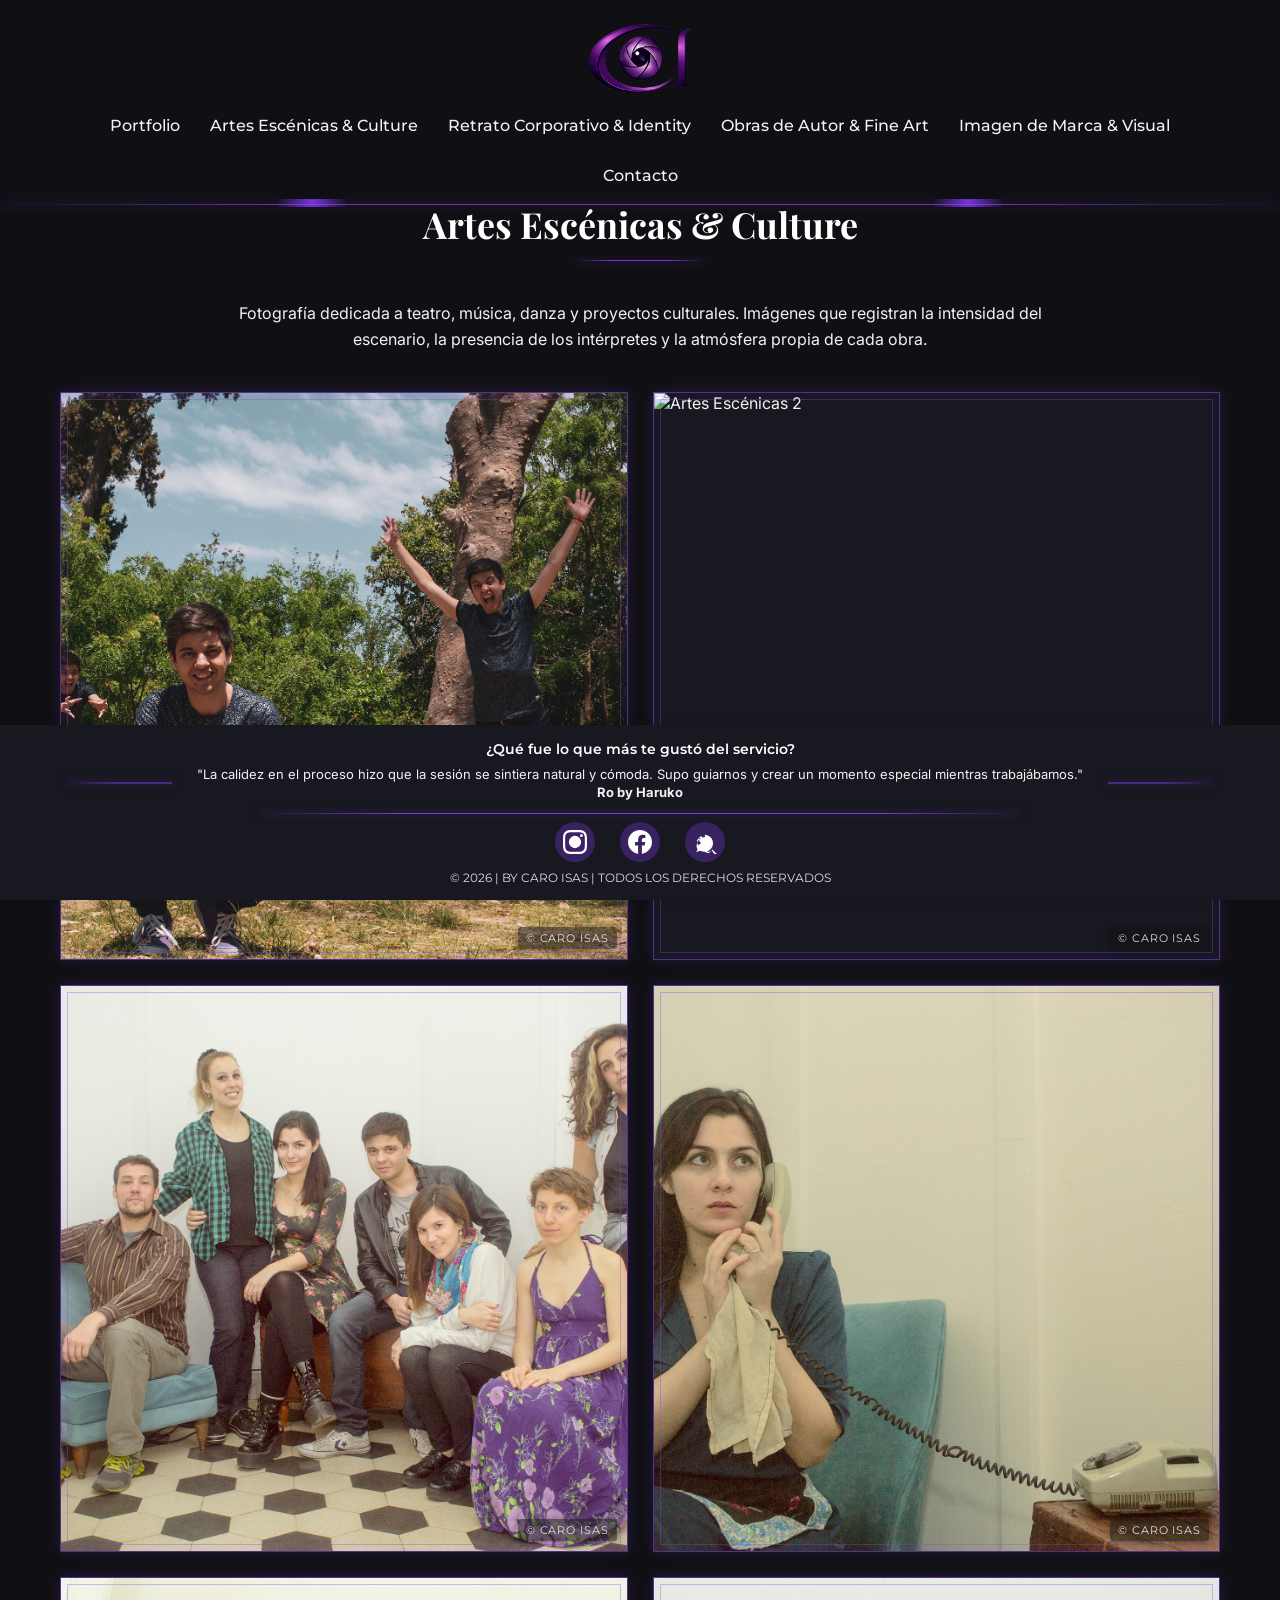
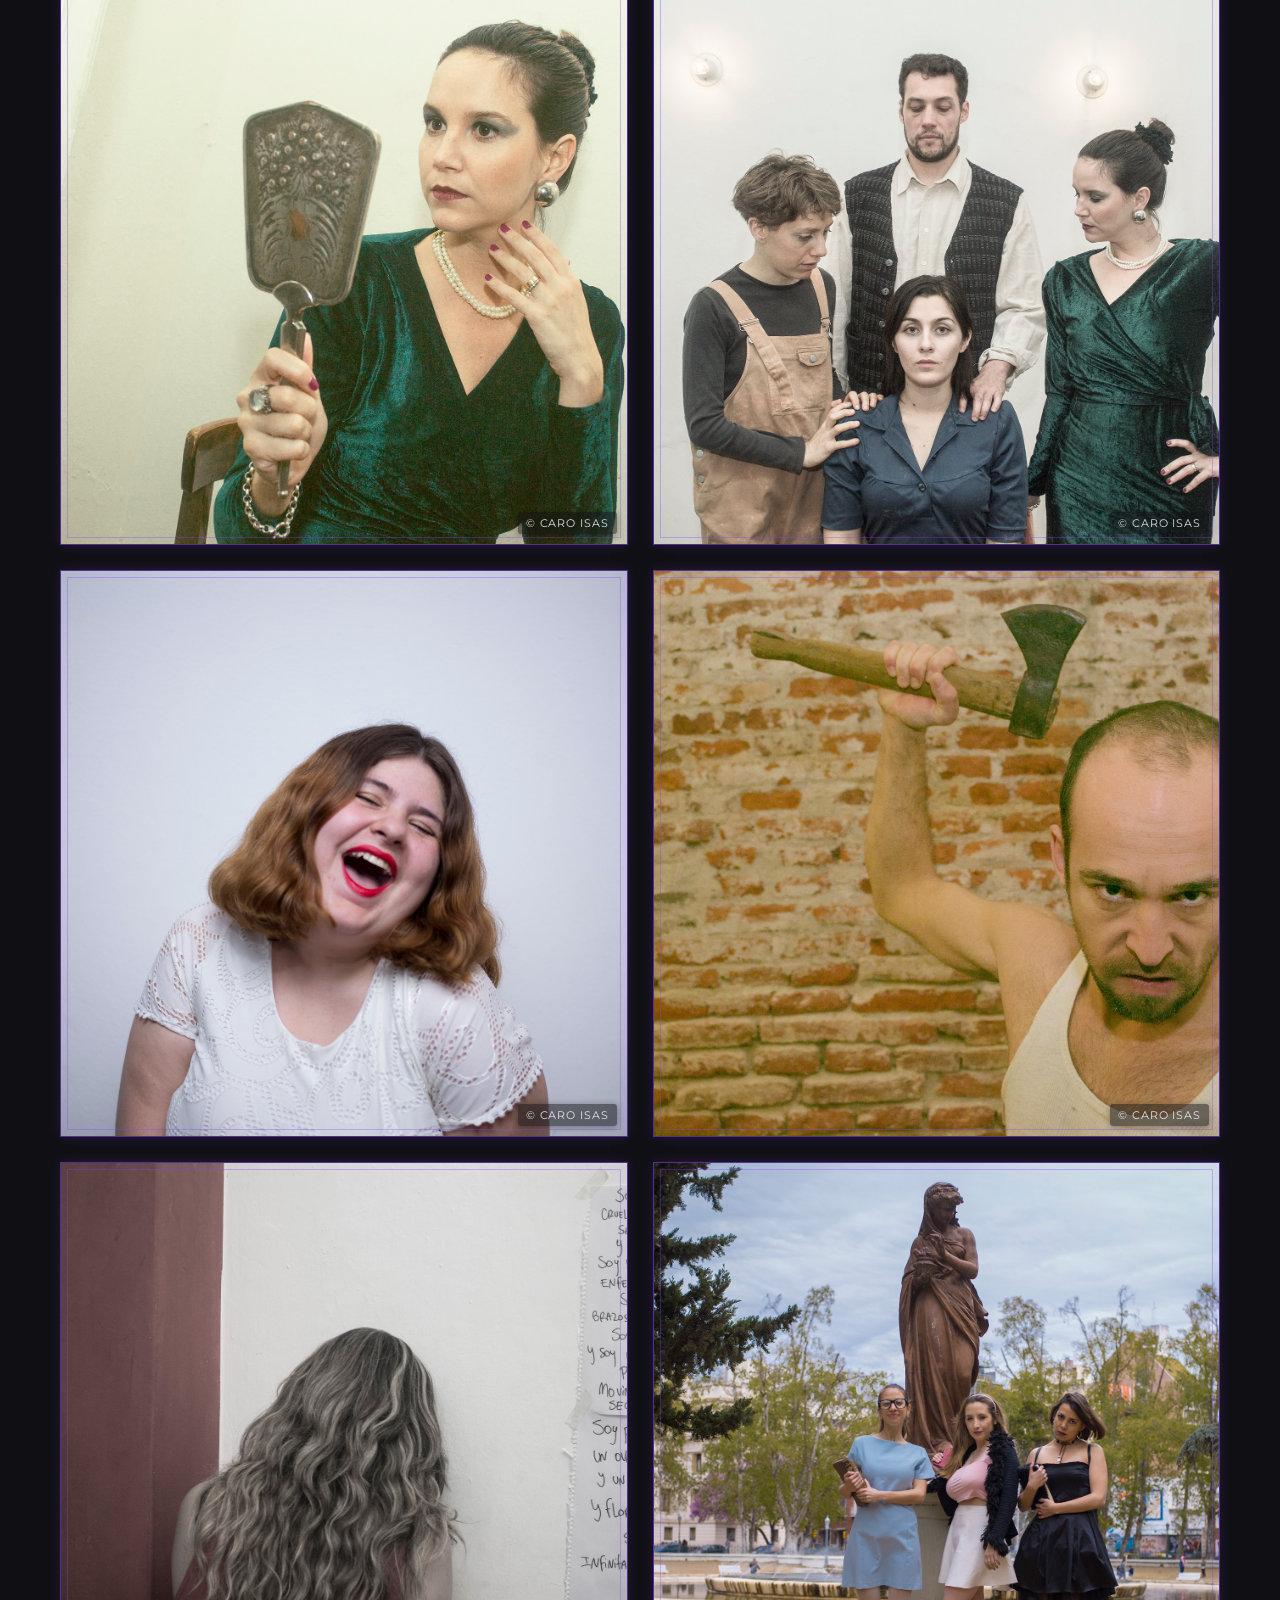
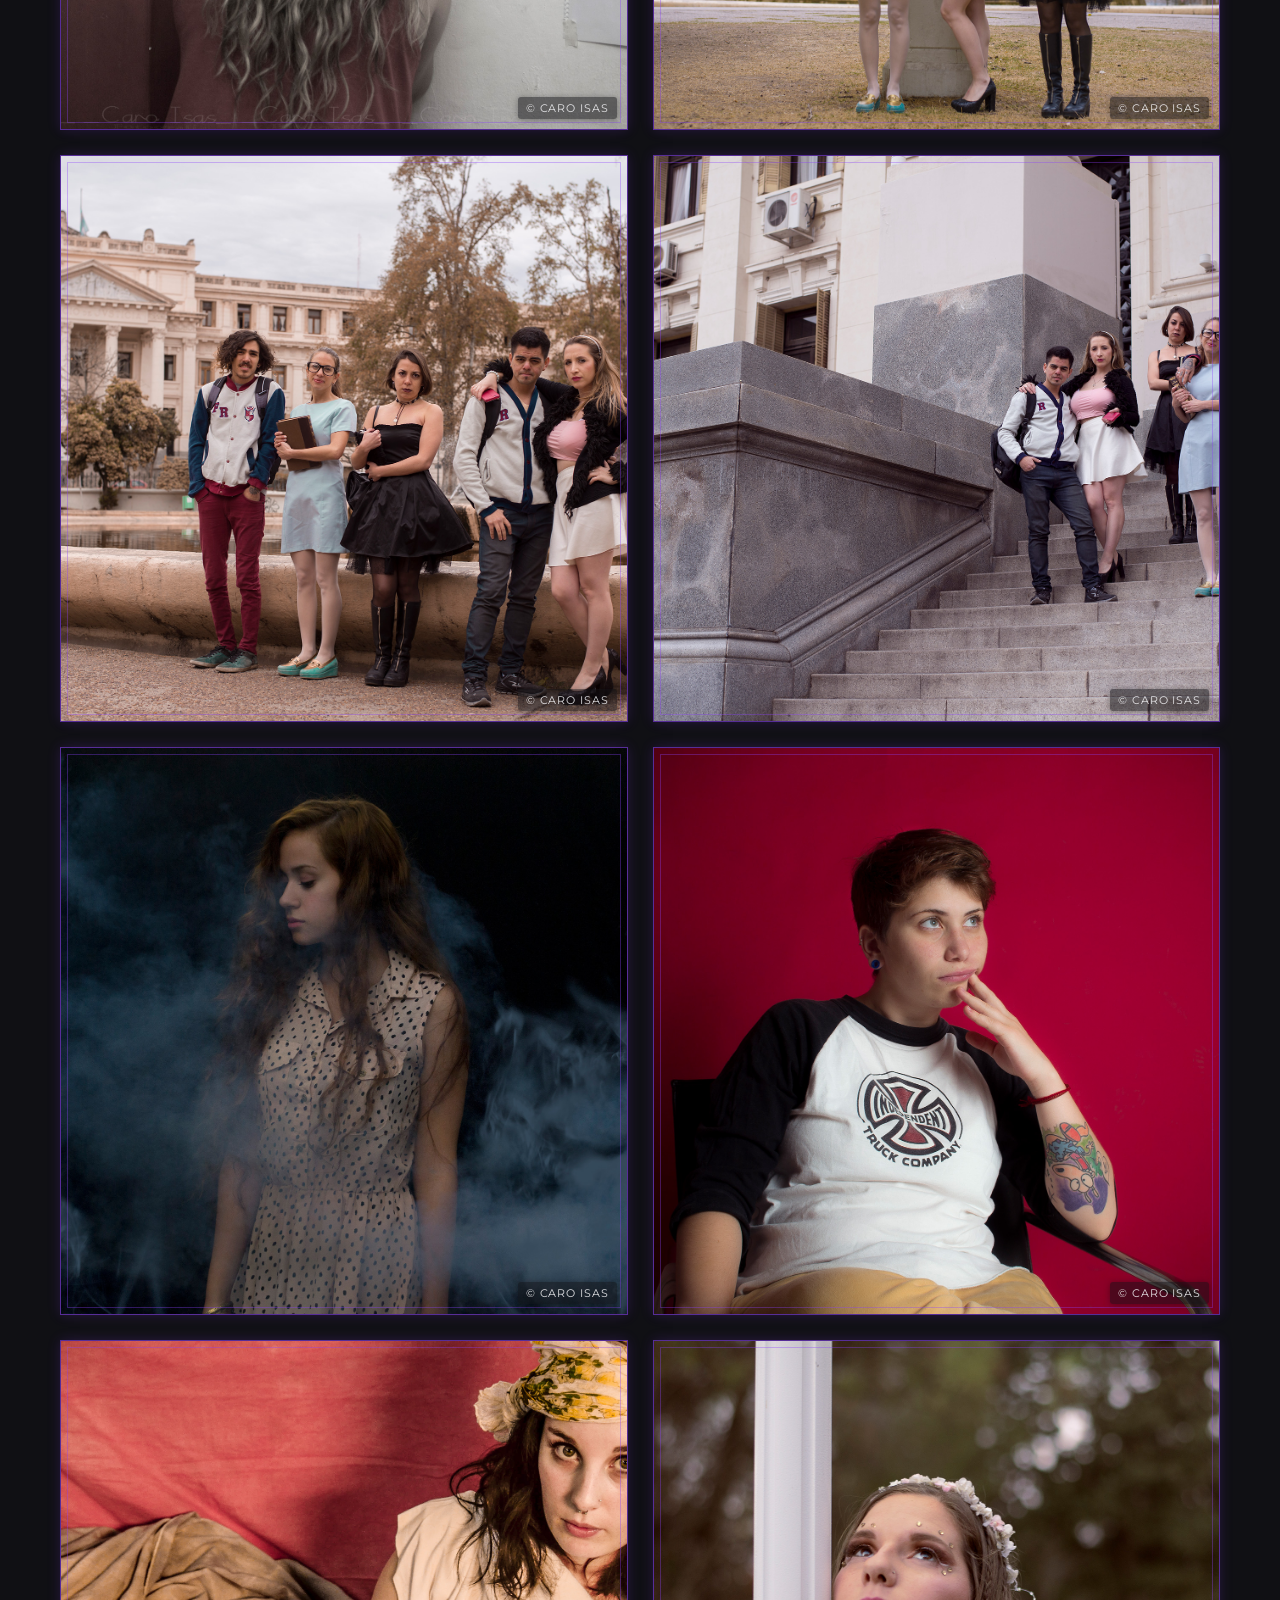
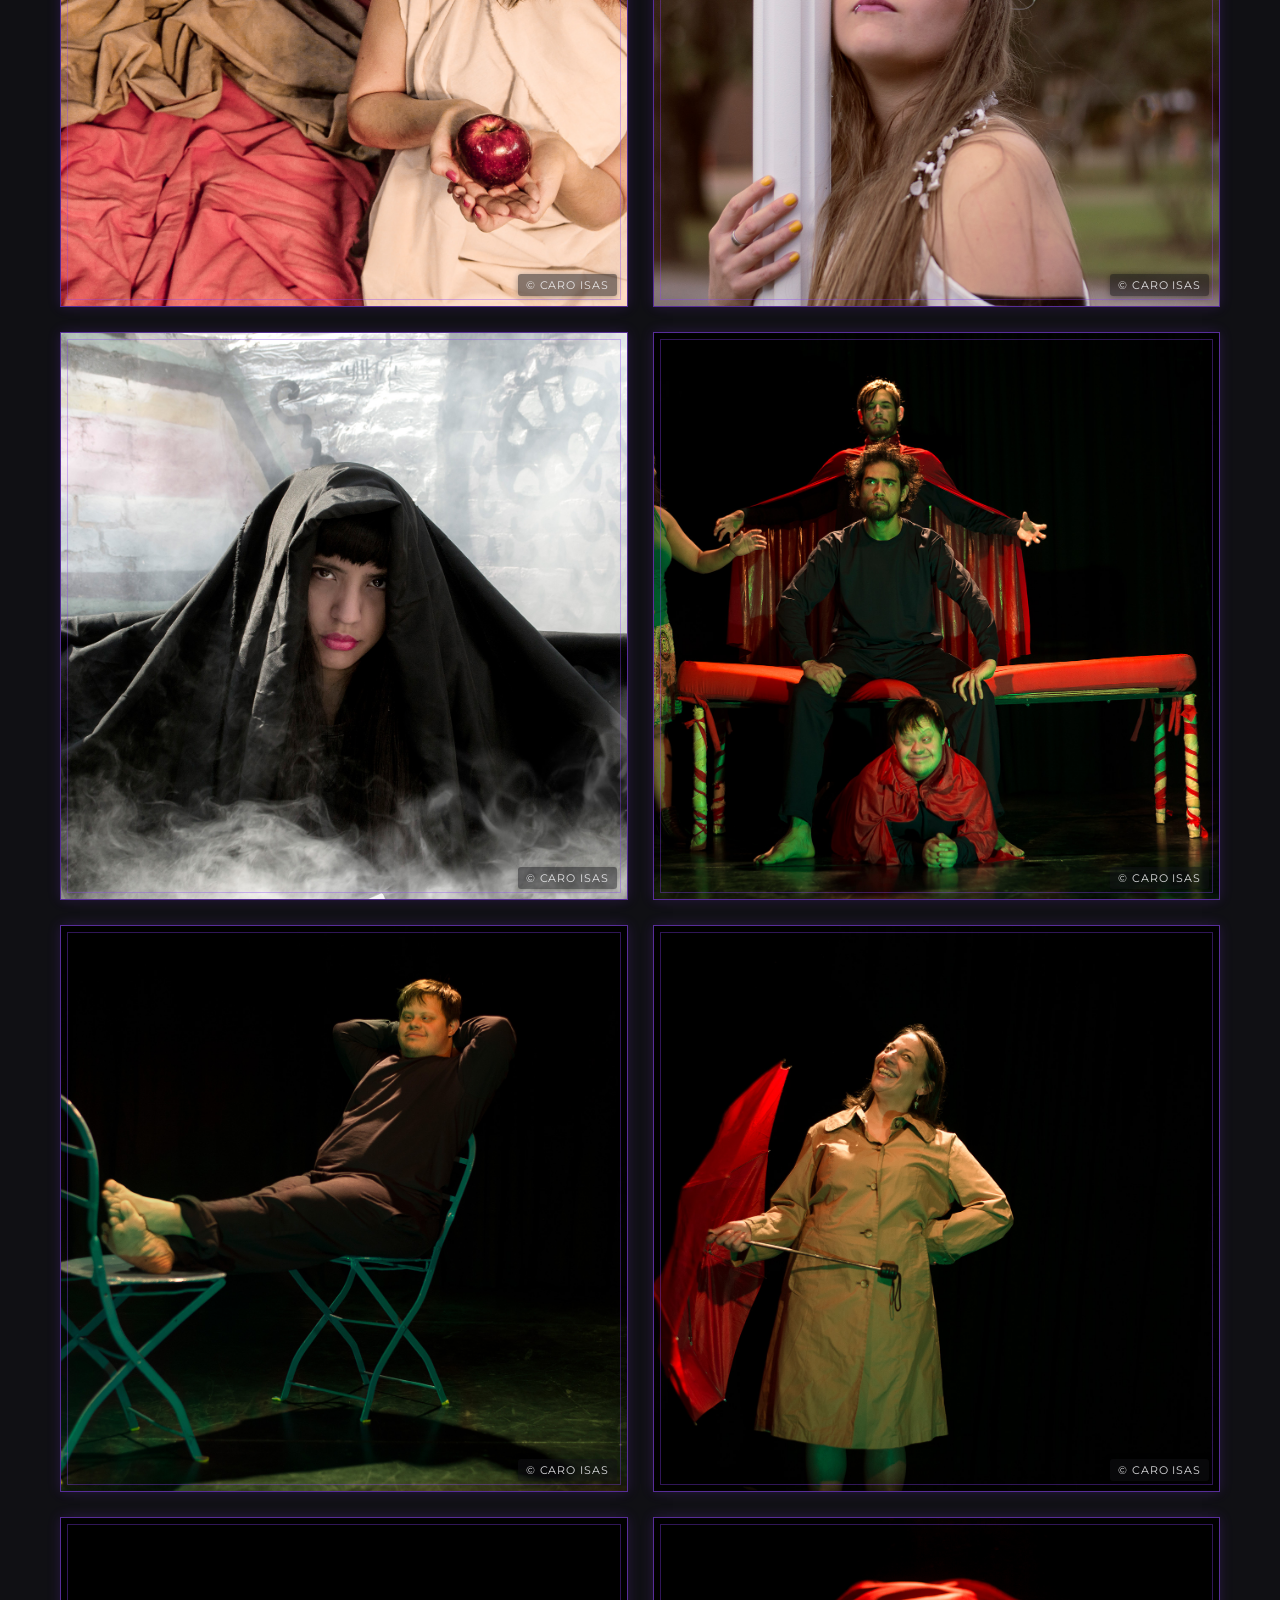
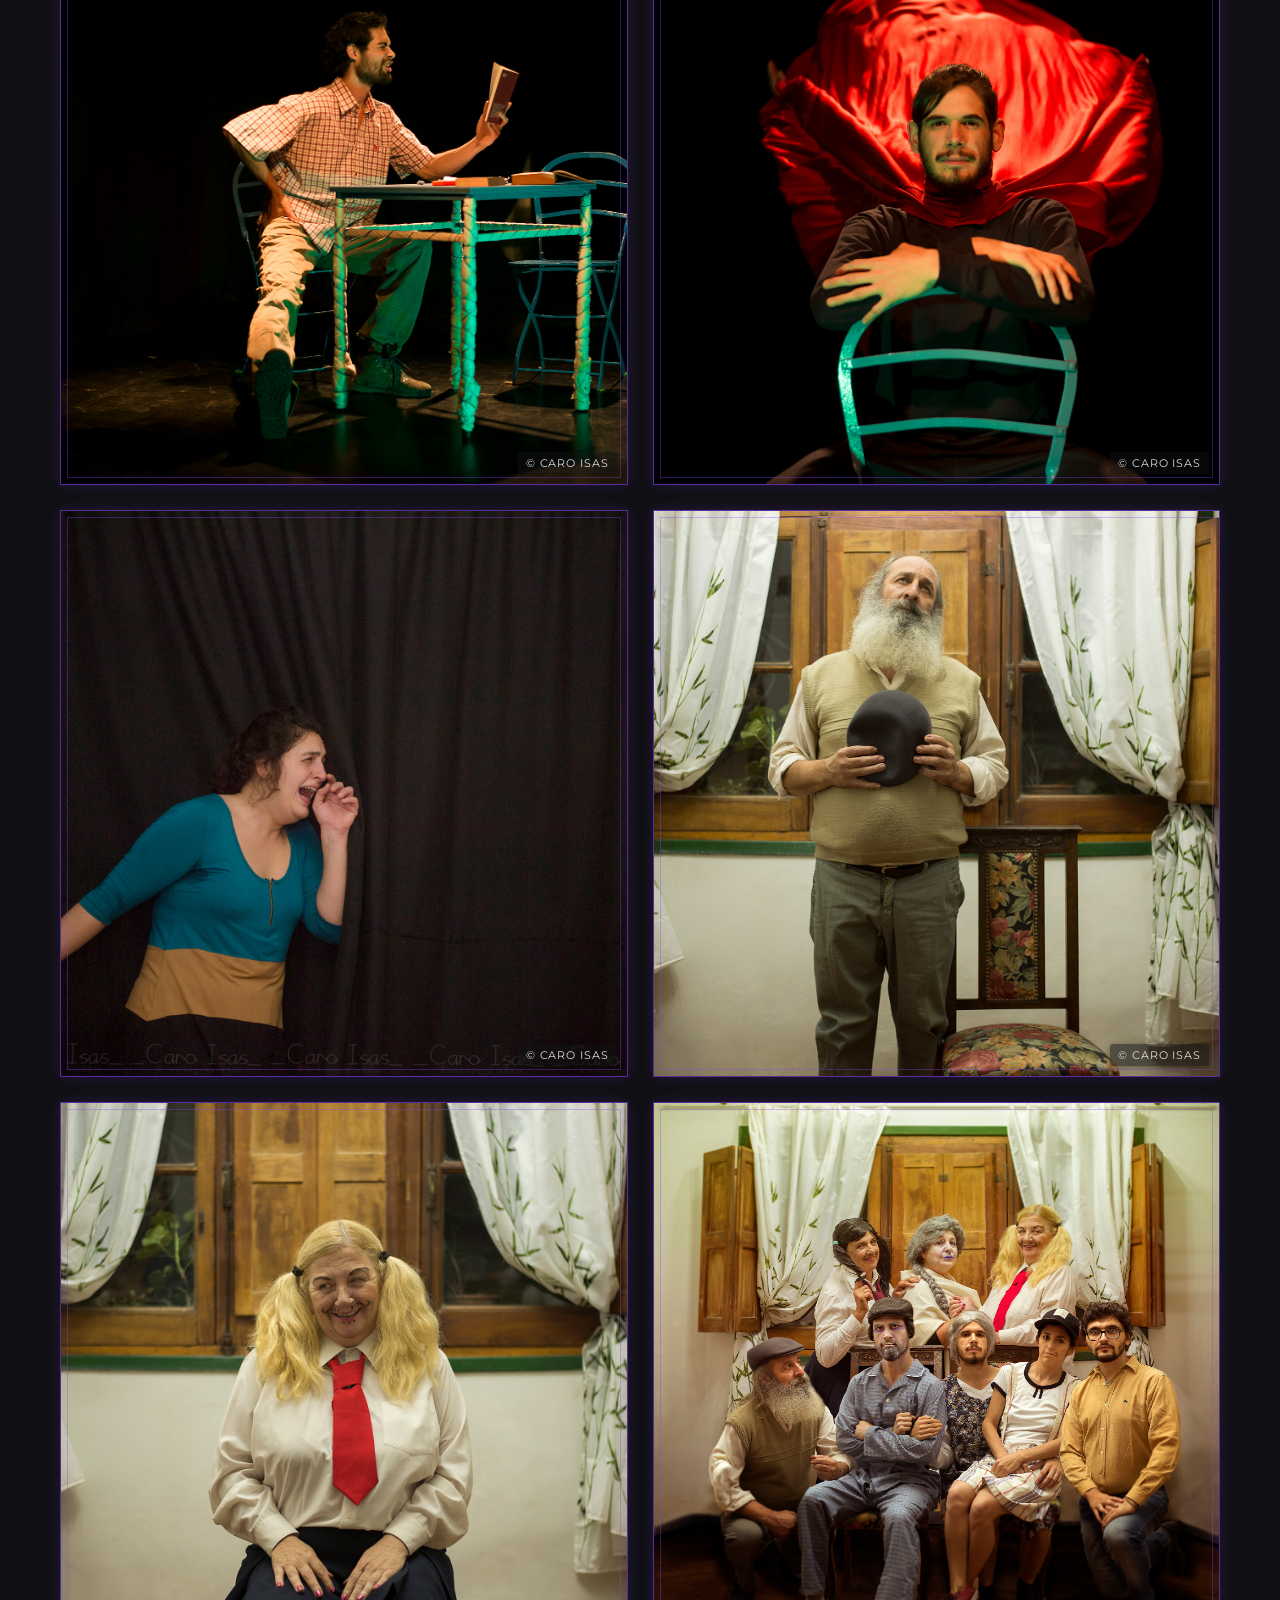
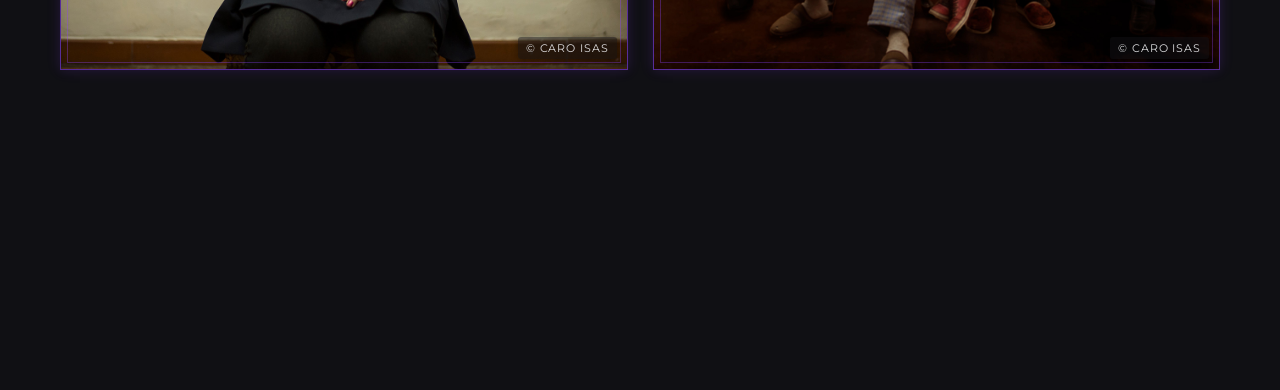
==== pages/artes-escenicas-culture.html @ d48921f5 "Actualiza diseño, navegación, footer y protección de imágenes" ====
<!DOCTYPE html>
<html lang="es">
<head>
    <meta charset="UTF-8">
    <meta name="viewport" content="width=device-width, initial-scale=1.0">
    <title>Artes Escénicas &amp; Culture - Caro Isas</title>
    <link rel="icon" type="image/png" href="../assets/logo/logoWEB.png">
    <link rel="stylesheet" href="../css/styles.css">
</head>
<body>
    <header class="header">
        <div class="header-content">
            <div class="logo">
                <img src="../assets/logo/logoWEB.png" alt="Logo Caro Isas">
            </div>
            <nav class="nav">
                <ul>
                    <li><a href="../index.html">Portfolio</a></li>
                    <li><a href="artes-escenicas-culture.html">Artes Escénicas &amp; Culture</a></li>
                    <li><a href="retrato-corporativo-identity.html">Retrato Corporativo &amp; Identity</a></li>
                    <li><a href="obras-de-autor-fine-art.html">Obras de Autor &amp; Fine Art</a></li>
                    <li><a href="imagen-de-marca-visual.html">Imagen de Marca &amp; Visual</a></li>
                    <li><a href="contacto.html">Contacto</a></li>
                </ul>
            </nav>
        </div>
    </header>

    <main class="main-content">
        <h1>Artes Escénicas &amp; Culture</h1>
        <p class="section-description">Fotografía dedicada a teatro, música, danza y proyectos culturales. Imágenes que registran la intensidad del escenario, la presencia de los intérpretes y la atmósfera propia de cada obra.</p>
        <section class="gallery">
            <div class="gallery-item"><img src="../assets/artes escenicas/1.jpg" alt="Artes Escénicas 1"></div>
            <div class="gallery-item"><img src="../assets/artes escenicas/2.jpg" alt="Artes Escénicas 2"></div>
            <div class="gallery-item"><img src="../assets/artes escenicas/4.jpg" alt="Artes Escénicas 3"></div>
            <div class="gallery-item"><img src="../assets/artes escenicas/5.jpg" alt="Artes Escénicas 4"></div>
            <div class="gallery-item"><img src="../assets/artes escenicas/6.jpg" alt="Artes Escénicas 5"></div>
            <div class="gallery-item"><img src="../assets/artes escenicas/7.jpg" alt="Artes Escénicas 6"></div>
            <div class="gallery-item"><img src="../assets/artes escenicas/8.jpg" alt="Artes Escénicas 7"></div>
            <div class="gallery-item"><img src="../assets/artes escenicas/9.jpg" alt="Artes Escénicas 8"></div>
            <div class="gallery-item"><img src="../assets/artes escenicas/10.jpg" alt="Artes Escénicas 9"></div>
            <div class="gallery-item"><img src="../assets/artes escenicas/11.jpg" alt="Artes Escénicas 10"></div>
            <div class="gallery-item"><img src="../assets/artes escenicas/12.jpg" alt="Artes Escénicas 11"></div>
            <div class="gallery-item"><img src="../assets/artes escenicas/13.jpg" alt="Artes Escénicas 12"></div>
            <div class="gallery-item"><img src="../assets/artes escenicas/14.jpg" alt="Artes Escénicas 13"></div>
            <div class="gallery-item"><img src="../assets/artes escenicas/15.jpg" alt="Artes Escénicas 14"></div>
            <div class="gallery-item"><img src="../assets/artes escenicas/16.jpg" alt="Artes Escénicas 15"></div>
            <div class="gallery-item"><img src="../assets/artes escenicas/17.jpg" alt="Artes Escénicas 16"></div>
            <div class="gallery-item"><img src="../assets/artes escenicas/18.jpg" alt="Artes Escénicas 17"></div>
            <div class="gallery-item"><img src="../assets/artes escenicas/19.jpg" alt="Artes Escénicas 18"></div>
            <div class="gallery-item"><img src="../assets/artes escenicas/20.jpg" alt="Artes Escénicas 19"></div>
            <div class="gallery-item"><img src="../assets/artes escenicas/21.jpg" alt="Artes Escénicas 20"></div>
            <div class="gallery-item"><img src="../assets/artes escenicas/22.jpg" alt="Artes Escénicas 21"></div>
            <div class="gallery-item"><img src="../assets/artes escenicas/23.jpg" alt="Artes Escénicas 22"></div>
            <div class="gallery-item"><img src="../assets/artes escenicas/24.jpg" alt="Artes Escénicas 23"></div>
            <div class="gallery-item"><img src="../assets/artes escenicas/25.jpg" alt="Artes Escénicas 24"></div>
            <div class="gallery-item"><img src="../assets/artes escenicas/26.jpg" alt="Artes Escénicas 25"></div>
            <div class="gallery-item"><img src="../assets/artes escenicas/27.jpg" alt="Artes Escénicas 26"></div>
        </section>
    </main>

    <footer class="footer">
        <div class="footer-content">
            <div class="social-links">
                <a href="https://www.instagram.com/caro.isas.foto/?hl=es" target="_blank" title="Instagram">
                    <svg class="icon" viewBox="0 0 24 24" xmlns="http://www.w3.org/2000/svg">
                        <path d="M12 2.163c3.204 0 3.584.012 4.85.07 3.252.148 4.771 1.691 4.919 4.919.058 1.265.069 1.645.069 4.849 0 3.205-.012 3.584-.069 4.849-.149 3.225-1.664 4.771-4.919 4.919-1.266.058-1.644.07-4.85.07-3.204 0-3.584-.012-4.849-.07-3.26-.149-4.771-1.699-4.919-4.92-.058-1.265-.07-1.644-.07-4.849 0-3.204.013-3.583.07-4.849.149-3.227 1.664-4.771 4.919-4.919 1.266-.057 1.645-.069 4.849-.069zm0-2.163c-3.259 0-3.667.014-4.947.072-4.358.2-6.78 2.618-6.98 6.98-.059 1.281-.073 1.689-.073 4.948 0 3.259.014 3.668.072 4.948.2 4.358 2.618 6.78 6.98 6.98 1.281.058 1.689.072 4.948.072 3.259 0 3.668-.014 4.948-.072 4.354-.2 6.782-2.618 6.979-6.98.059-1.28.073-1.689.073-4.948 0-3.259-.014-3.667-.072-4.947-.196-4.354-2.617-6.78-6.979-6.98-1.281-.059-1.69-.073-4.949-.073zM5.838 12a6.162 6.162 0 1 1 12.324 0 6.162 6.162 0 0 1-12.324 0zM12 16a4 4 0 1 1 0-8 4 4 0 0 1 0 8zm4.965-10.322a1.44 1.44 0 1 1 2.881.001 1.44 1.44 0 0 1-2.881-.001z"/>
                    </svg>
                </a>
                <a href="https://www.facebook.com/foto.caro.isas/" target="_blank" title="Facebook">
                    <svg class="icon" viewBox="0 0 24 24" xmlns="http://www.w3.org/2000/svg">
                        <path d="M24 12.073c0-6.627-5.373-12-12-12s-12 5.373-12 12c0 5.99 4.388 10.954 10.125 11.854v-8.385H7.078v-3.47h3.047V9.43c0-3.007 1.792-4.669 4.533-4.669 1.312 0 2.686.235 2.686.235v2.953H15.83c-1.491 0-1.956.925-1.956 1.874v2.25h3.328l-.532 3.47h-2.796v8.385C19.612 23.027 24 18.062 24 12.073z"/>
                    </svg>
                </a>
                <a href="https://wa.me/543517887375" target="_blank" title="WhatsApp">
                    <svg class="icon" viewBox="0 0 24 24" xmlns="http://www.w3.org/2000/svg">
                        <path d="M17.472 14.382c-.297-.149-1.758-.867-2.03-.967-.273-.099-.471-.148-.67.15-.197.297-.767.966-.94 1.164-.173.199-.347.223-.644.075-.297-.15-1.255-.463-2.39-1.475-.883-.788-1.48-1.761-1.653-2.059-.173-.297-.018-.458.13-.606.134-.133.298-.347.446-.52.149-.174.198-.298.298-.497.099-.198.05-.371-.025-.52-.075-.149-.669-1.612-.916-2.207-.242-.579-.487-.5-.67-.51-.173-.008-.371-.01-.57-.01-.198 0-.52.074-.792.372-.272.297-1.04 1.016-1.04 2.479 0 1.462 1.065 2.875 1.213 3.074.149.198 2.096 3.2 5.076 4.487.709.306 1.262.489 1.694.625.712.227 1.36.195 1.871.118.571-.085 1.758-.719 2.006-1.413.248-.694.248-1.289.173-1.413-.074-.124-.272-.198-.57-.347m-5.421-7.403h-.004a8.5 8.5 0 00-8.487 8.506c0 1.487.362 2.926 1.056 4.227L2.792 22l4.591-1.204a8.508 8.508 0 004.084.998h.004c4.697 0 8.518-3.82 8.523-8.515.005-2.275-.869-4.413-2.458-6.02-1.589-1.604-3.73-2.487-5.744-2.487zm6.615 13.393c-.339.662-1.955 1.227-2.743 1.307-.779.081-1.404.062-4.056-.873-3.798-1.437-6.229-5.205-6.409-5.443-.178-.239-1.452-1.95-1.452-3.72s.926-2.631 1.25-2.992c.325-.361.721-.451 1.082-.451.281 0 .561 0 .808.013.26.012.683.095.981.594.305.516 1.04 2.605 1.13 2.794.089.188.148.408.03.647-.118.238-.396.309-.657.465-.259.155-1.644 1.222-2.127 1.486-.483.265-.915.446-.977.689-.061.243.061.627.423 1.135.362.507 1.922 3.159 4.138 4.694 2.846 1.986 4.271 2.15 4.821 2.248.55.098 1.404.065 1.702-.398.298-.463.955-1.224 1.294-1.886.338-.663.677-.736.973-.806.295-.07.754-.035 1.158.343.404.378 2.657 2.591 3.114 3.057.457.466.686 1.024.686 1.58 0 .552-.264 1.079-.603 1.743z"/>
                    </svg>
                </a>
            </div>
            <div class="footer-copy">&copy; 2026 | BY CARO ISAS | TODOS LOS DERECHOS RESERVADOS</div>
            <div class="testimonials-footer">
                <h3>¿Qué fue lo que más te gustó del servicio?</h3>
                <div class="testimonial-container">
                    <div class="testimonial active">
                        <p>"La calidez en el proceso hizo que la sesión se sintiera natural y cómoda. Supo guiarnos y crear un momento especial mientras trabajábamos."<br><strong>Ro by Haruko</strong></p>
                    </div>
                    <div class="testimonial">
                        <p>"Destaco su creatividad y la dedicación que pone en cada etapa del trabajo."<br><strong>Matìas by TataInti</strong></p>
                    </div>
                    <div class="testimonial">
                        <p>"El acompañamiento durante la sesión fue clave. Entiende exactamente lo que uno necesita frente a la cámara."<br><strong>Gonzo by El Domo Teatro</strong></p>
                    </div>
                    <div class="testimonial">
                        <p>"Trabajar con Caro es confiar en alguien que comprende la idea inicial y la potencia con su mirada artística."<br><strong>Rocio by Petricor</strong></p>
                    </div>
                    <div class="testimonial">
                        <p>"Su dedicación y el cuidado que pone en cada fotografía se notan en el resultado final."<br><strong>Marcela by Rondas de Vida</strong></p>
                    </div>
                    <div class="testimonial">
                        <p>"Las fotos aportaron a mi perfil una estética profesional y sólida. Tiene seguridad en lo que hace y un gran criterio visual."<br><strong>Andrea by Innover</strong></p>
                    </div>
                    <div class="testimonial">
                        <p>"Creativa, atenta a los detalles y muy agradable para trabajar. El resultado superó mis expectativas."<br><strong>Gabriela by Rouse Arey</strong></p>
                    </div>
                </div>
            </div>
            <div class="footer-spacer">
                <div class="social-links" style="visibility: hidden;">
                    <a></a>
                    <a></a>
                    <a></a>
                </div>
            </div>
        </div>
    </footer>
    <script src="../assets/protection.js"></script>
    <script>
        let currentTestimonial = 0;
        const testimonials = document.querySelectorAll('.testimonial');
        const totalTestimonials = testimonials.length;
        const footer = document.querySelector('.footer');

        function updateFooterSpace() {
            if (!footer) return;
            const footerHeight = Math.ceil(footer.getBoundingClientRect().height);
            document.documentElement.style.setProperty('--footer-space', `${footerHeight}px`);
        }

        function showTestimonial(index) {
            testimonials.forEach(t => t.classList.remove('active'));
            testimonials[index].classList.add('active');
            requestAnimationFrame(updateFooterSpace);
        }

        function autoRotateTestimonials() {
            currentTestimonial = (currentTestimonial + 1) % totalTestimonials;
            showTestimonial(currentTestimonial);
        }

        // Inicializar
        showTestimonial(0);
        updateFooterSpace();
        window.addEventListener('resize', updateFooterSpace);
        setInterval(autoRotateTestimonials, 5000);
    </script>
</body>
</html>
---- css/styles.css ----
@import url('https://fonts.googleapis.com/css2?family=Inter:wght@400;500;600&family=Montserrat:wght@500;600;700&family=Playfair+Display:wght@600;700&display=swap');

:root {
    --bg-main: #101014;
    --bg-highlight: #181820;
    --text-main: #F2F2F4;
    --title: #FFFFFF;
    --accent: #5A2CA0;
    --accent-hover: #8A3FFC;
    --footer-space: 260px;
}

* {
    margin: 0;
    padding: 0;
    box-sizing: border-box;
}

html, body {
    min-height: 100%;
    font-family: 'Inter', sans-serif;
    color: var(--text-main);
    background-color: var(--bg-main);
}

body {
    min-height: 100vh;
    display: flex;
    flex-direction: column;
    padding-bottom: max(calc(var(--footer-space) + 24px), 320px);
}

/* HEADER */
.header {
    position: fixed;
    top: 0;
    left: 0;
    right: 0;
    background-color: var(--bg-main);
    box-shadow: 0 2px 10px rgba(0, 0, 0, 0.1);
    z-index: 1000;
    padding: 20px 0;
}

.header::after {
    content: '';
    position: absolute;
    left: 0;
    bottom: 0;
    width: 100%;
    height: 1px;
    background: linear-gradient(90deg, transparent 0%, rgba(138, 63, 252, 0.72) 22%, rgba(138, 63, 252, 0.72) 78%, transparent 100%);
    box-shadow: 0 0 8px rgba(138, 63, 252, 0.55);
}

.header::before {
    content: '';
    position: absolute;
    left: 0;
    right: 0;
    bottom: -2px;
    height: 8px;
    background:
        radial-gradient(circle, rgba(138, 63, 252, 0.85) 0, rgba(138, 63, 252, 0) 65%) 22% 50% / 110px 100% no-repeat,
        radial-gradient(circle, rgba(138, 63, 252, 0.85) 0, rgba(138, 63, 252, 0) 65%) 78% 50% / 110px 100% no-repeat;
    pointer-events: none;
}

.header-content {
    max-width: 1200px;
    margin: 0 auto;
    padding: 0 20px;
    display: flex;
    flex-direction: column;
    align-items: center;
    gap: 15px;
}

.logo {
    display: flex;
    justify-content: center;
}

.logo img {
    height: 80px;
    width: auto;
    object-fit: contain;
}

.nav ul {
    list-style: none;
    display: flex;
    gap: 30px;
    justify-content: center;
    flex-wrap: wrap;
}

.nav a {
    text-decoration: none;
    color: var(--text-main);
    font-family: 'Montserrat', sans-serif;
    font-size: 16px;
    font-weight: 500;
    transition: color 0.3s ease;
    border-bottom: 2px solid transparent;
    padding-bottom: 5px;
}

.nav a:hover {
    color: var(--accent-hover);
    border-bottom-color: var(--accent-hover);
}

/* MAIN CONTENT */
main {
    flex: 0 0 auto;
    margin-top: 200px;
    margin-bottom: 0;
    max-width: 1200px;
    width: 100%;
    margin-left: auto;
    margin-right: auto;
    padding: 0 20px;
}

h1 {
    position: relative;
    font-family: 'Playfair Display', serif;
    text-align: center;
    margin-bottom: 40px;
    font-size: 36px;
    color: var(--title);
}

h1::after {
    content: '';
    display: block;
    width: 132px;
    height: 1px;
    margin: 12px auto 0;
    background: linear-gradient(90deg, transparent 0%, rgba(138, 63, 252, 0.82) 28%, rgba(138, 63, 252, 0.82) 72%, transparent 100%);
    box-shadow: 0 0 8px rgba(138, 63, 252, 0.5);
}

/* INTRO SECTION */
.intro {
    text-align: center;
    margin-bottom: 50px;
    font-size: 18px;
    line-height: 1.6;
    color: var(--text-main);
}

.section-description {
    text-align: center;
    margin-bottom: 40px;
    font-size: 16px;
    line-height: 1.6;
    color: var(--text-main);
    padding: 0 20px;
    max-width: 900px;
    margin-left: auto;
    margin-right: auto;
}

/* GALLERIES */
.gallery-two-col {
    display: grid;
    grid-template-columns: repeat(2, 1fr);
    gap: 30px;
    margin-bottom: 50px;
}

.gallery {
    display: grid;
    grid-template-columns: repeat(2, 1fr);
    gap: 25px;
}

.gallery-item {
    position: relative;
    overflow: hidden;
    background-color: var(--bg-highlight);
    border: 1px solid rgba(138, 63, 252, 0.55);
    box-shadow: 0 0 12px rgba(138, 63, 252, 0.2), 0 2px 8px rgba(0, 0, 0, 0.1);
    transition: transform 0.3s ease, box-shadow 0.3s ease;
    aspect-ratio: 1 / 1;
}

.gallery-item::after {
    content: '';
    position: absolute;
    inset: 6px;
    border: 1px solid rgba(138, 63, 252, 0.35);
    z-index: 1;
    pointer-events: none;
}

.gallery-item:hover {
    transform: translateY(-5px);
    box-shadow: 0 8px 16px rgba(0, 0, 0, 0.2);
}

.gallery-item img {
    position: relative;
    z-index: 0;
    width: 100%;
    height: 100%;
    object-fit: cover;
    display: block;
    transition: transform 0.3s ease;
}

.gallery-item:hover img {
    transform: scale(1.05);
}

/* CONTACT FORM */
.contact-form-section {
    max-width: 600px;
    margin: 0 auto 50px;
}

.contact-form {
    background-color: var(--bg-highlight);
    padding: 40px;
    border-radius: 8px;
    box-shadow: 0 2px 10px rgba(0, 0, 0, 0.1);
}

.form-group {
    margin-bottom: 25px;
    display: flex;
    flex-direction: column;
}

.form-group label {
    margin-bottom: 8px;
    font-weight: 600;
    color: var(--text-main);
    font-size: 14px;
    font-family: 'Montserrat', sans-serif;
}

.form-group input,
.form-group textarea {
    padding: 12px 15px;
    border: 1px solid rgba(138, 63, 252, 0.35);
    background-color: var(--bg-main);
    color: var(--text-main);
    border-radius: 4px;
    font-family: 'Inter', sans-serif;
    font-size: 14px;
    transition: border-color 0.3s ease;
}

.form-group input:focus,
.form-group textarea:focus {
    outline: none;
    border-color: var(--accent-hover);
    box-shadow: 0 0 0 3px rgba(138, 63, 252, 0.2);
}

.form-group textarea {
    resize: vertical;
    min-height: 150px;
    font-family: 'Inter', sans-serif;
}

.submit-btn {
    width: 100%;
    padding: 12px;
    background-color: var(--accent);
    color: var(--text-main);
    font-family: 'Montserrat', sans-serif;
    border: none;
    border-radius: 4px;
    font-size: 16px;
    font-weight: 600;
    cursor: pointer;
    transition: background-color 0.3s ease;
}

.submit-btn:hover {
    background-color: var(--accent-hover);
}

/* FOOTER */
.footer {
    position: fixed;
    bottom: 0;
    left: 0;
    right: 0;
    z-index: 3000;
    background-color: var(--bg-highlight);
    color: var(--text-main);
    padding: 15px 0;
    box-shadow: 0 -2px 10px rgba(0, 0, 0, 0.1);
}

.footer-content {
    max-width: 1200px;
    margin: 0 auto;
    padding: 0 20px;
    display: grid;
    grid-template-columns: 1fr;
    grid-template-areas:
        'testimonials'
        'social'
        'copy';
    justify-items: center;
    align-items: center;
    row-gap: 8px;
}

.social-links {
    display: flex;
    gap: 25px;
    align-items: center;
    flex-shrink: 0;
    width: auto;
}

.footer-content > .social-links {
    grid-area: social;
}

.footer-copy {
    grid-area: copy;
    font-family: 'Montserrat', sans-serif;
    font-size: 12px;
    color: var(--text-main);
    opacity: 0.9;
    text-align: center;
}

.social-links a {
    display: inline-flex;
    align-items: center;
    justify-content: center;
    width: 40px;
    height: 40px;
    background-color: rgba(90, 44, 160, 0.5);
    border-radius: 50%;
    transition: background-color 0.3s ease, transform 0.3s ease;
    text-decoration: none;
}

.social-links a:hover {
    background-color: var(--accent-hover);
    transform: translateY(-3px);
}

.icon {
    width: 24px;
    height: 24px;
    fill: #fff;
}

/* ABOUT SECTION */
.about-section {
    margin: 50px auto;
    max-width: 1200px;
    padding: 0 20px;
}

.about-content {
    display: grid;
    grid-template-columns: 1fr 1fr;
    gap: 50px;
    align-items: stretch;
}

.about-image {
    position: relative;
    height: 100%;
    overflow: hidden;
    border-radius: 8px;
    border: 1px solid rgba(138, 63, 252, 0.62);
    box-shadow: 0 0 14px rgba(138, 63, 252, 0.24), 0 4px 15px rgba(0, 0, 0, 0.1);
}

.about-image::before,
.about-image::after {
    content: '';
    position: absolute;
    z-index: 1;
    pointer-events: none;
}

.about-image::before {
    inset: 10px;
    border: 1px solid rgba(138, 63, 252, 0.48);
    box-shadow: 0 0 10px rgba(138, 63, 252, 0.45);
}

.about-image::after {
    inset: -14px;
    border: 1px solid rgba(138, 63, 252, 0.42);
    box-shadow: 0 0 16px rgba(138, 63, 252, 0.35);
}

.about-image img {
    position: relative;
    z-index: 0;
    width: 100%;
    height: 100%;
    display: block;
    object-fit: cover;
    object-position: center 22%;
}

.watermark-protected {
    position: relative;
    -webkit-user-select: none;
    user-select: none;
}

.watermark-protected img {
    -webkit-user-drag: none;
}

.photo-watermark {
    position: absolute;
    right: 10px;
    bottom: 10px;
    z-index: 2;
    padding: 4px 8px;
    font-family: 'Montserrat', sans-serif;
    font-size: 11px;
    letter-spacing: 0.08em;
    text-transform: uppercase;
    color: rgba(242, 242, 244, 0.9);
    background: rgba(16, 16, 20, 0.5);
    border-radius: 3px;
    box-shadow: 0 1px 6px rgba(0, 0, 0, 0.35);
    pointer-events: none;
}

.about-text h2 {
    position: relative;
    font-family: 'Playfair Display', serif;
    font-size: 32px;
    color: var(--title);
    margin-bottom: 25px;
    font-weight: 600;
}

.about-text h2::after {
    content: '';
    display: block;
    width: 102px;
    height: 1px;
    margin-top: 10px;
    background: linear-gradient(90deg, rgba(138, 63, 252, 0.85) 0%, rgba(138, 63, 252, 0.85) 58%, transparent 100%);
    box-shadow: 0 0 8px rgba(138, 63, 252, 0.5);
}

.about-text p {
    font-size: 15px;
    line-height: 1.8;
    color: var(--text-main);
    margin-bottom: 20px;
    text-align: justify;
}

.icon {
    width: 24px;
    height: 24px;
    fill: #fff;
}

.testimonials-footer {
    grid-area: testimonials;
    flex: 1;
    text-align: center;
    display: flex;
    flex-direction: column;
    align-items: center;
    justify-content: center;
    margin-right: auto;
    margin-left: auto;
}

.testimonials-footer::after {
    content: '';
    display: block;
    width: min(760px, 78vw);
    height: 1px;
    margin-top: 10px;
    background: linear-gradient(90deg, transparent 0%, rgba(138, 63, 252, 0.85) 18%, rgba(138, 63, 252, 0.85) 82%, transparent 100%);
    box-shadow: 0 0 8px rgba(138, 63, 252, 0.55);
}

.testimonials-footer h3 {
    font-size: 14px;
    color: var(--title);
    margin-bottom: 5px;
    font-weight: 600;
    font-family: 'Montserrat', sans-serif;
}

.footer-spacer {
    flex-shrink: 0;
    width: auto;
    visibility: hidden;
}

.footer-content > .footer-spacer {
    display: none;
}

.testimonial-container {
    position: relative;
    min-height: 40px;
    display: flex;
    align-items: center;
    justify-content: center;
}

.testimonial-container::before,
.testimonial-container::after {
    content: '';
    position: absolute;
    top: 50%;
    width: 105px;
    height: 1px;
    background: linear-gradient(90deg, transparent 0%, rgba(138, 63, 252, 0.85) 45%, rgba(138, 63, 252, 0.85) 100%);
    box-shadow: 0 0 8px rgba(138, 63, 252, 0.6);
    transform: translateY(-50%);
    pointer-events: none;
}

.testimonial-container::before {
    left: -120px;
}

.testimonial-container::after {
    right: -120px;
    transform: translateY(-50%) scaleX(-1);
}

.testimonial {
    opacity: 0;
    position: absolute;
    transition: opacity 0.3s ease;
    font-size: 13px;
    line-height: 1.4;
    color: var(--text-main);
    padding: 0 10px;
}

.testimonial.active {
    opacity: 1;
    position: relative;
}

/* RESPONSIVE */
@media (max-width: 768px) {
    .header-content {
        padding: 15px 10px;
        gap: 10px;
    }

    .logo img {
        height: 60px;
    }

    .nav ul {
        gap: 15px;
    }

    .nav a {
        font-size: 14px;
    }

    main {
        margin-top: 170px;
        margin-bottom: 0;
    }

    h1 {
        font-size: 28px;
    }

    .gallery-two-col,
    .gallery {
        grid-template-columns: 1fr;
        gap: 20px;
    }

    .about-content {
        grid-template-columns: 1fr;
        gap: 30px;
        align-items: center;
    }

    .about-image {
        max-width: 420px;
        width: 100%;
        height: auto;
        margin: 0 auto;
        aspect-ratio: 4 / 5;
    }

    .contact-form {
        padding: 25px;
    }

    .testimonial-container {
        min-height: 70px;
    }

    .photo-watermark {
        font-size: 10px;
        right: 8px;
        bottom: 8px;
    }

    .testimonial-container::before,
    .testimonial-container::after {
        width: 72px;
    }

    .testimonial-container::before {
        left: -80px;
    }

    .testimonial-container::after {
        right: -80px;
    }

    .testimonial {
        font-size: 14px;
        padding: 0 15px;
    }

    .social-links {
        gap: 15px;
    }

    .social-links a {
        width: 35px;
        height: 35px;
    }

    .footer-spacer {
        display: none;
    }

    .icon {
        width: 20px;
        height: 20px;
    }
}

@media (max-width: 480px) {
    .header {
        padding: 15px 0;
    }

    .logo img {
        height: 50px;
    }

    .nav ul {
        gap: 10px;
        flex-direction: column;
    }

    .nav a {
        font-size: 13px;
    }

    main {
        margin-top: 150px;
        margin-bottom: 0;
        padding: 0 10px;
    }

    h1 {
        font-size: 24px;
        margin-bottom: 25px;
    }

    .intro {
        font-size: 16px;
    }

    .about-text h2 {
        font-size: 24px;
        margin-bottom: 20px;
    }

    .about-image {
        aspect-ratio: 3 / 4;
    }

    .about-text p {
        font-size: 14px;
        margin-bottom: 15px;
    }

    .section-description {
        font-size: 14px;
        padding: 0 15px;
        margin-bottom: 35px;
    }

    .contact-form {
        padding: 20px;
    }

    .form-group {
        margin-bottom: 18px;
    }

    .testimonial-container {
        min-height: 30px;
    }

    .photo-watermark {
        font-size: 9px;
        padding: 3px 6px;
    }

    .testimonial-container::before,
    .testimonial-container::after {
        display: none;
    }

    .testimonial {
        font-size: 12px;
        padding: 0 5px;
    }


    .footer-content {
        padding: 0 10px;
        row-gap: 6px;
    }

    .social-links {
        gap: 10px;
    }

    .social-links a {
        width: 30px;
        height: 30px;
    }

    .icon {
        width: 18px;
        height: 18px;
    }

    .footer-copy {
        font-size: 11px;
    }
}
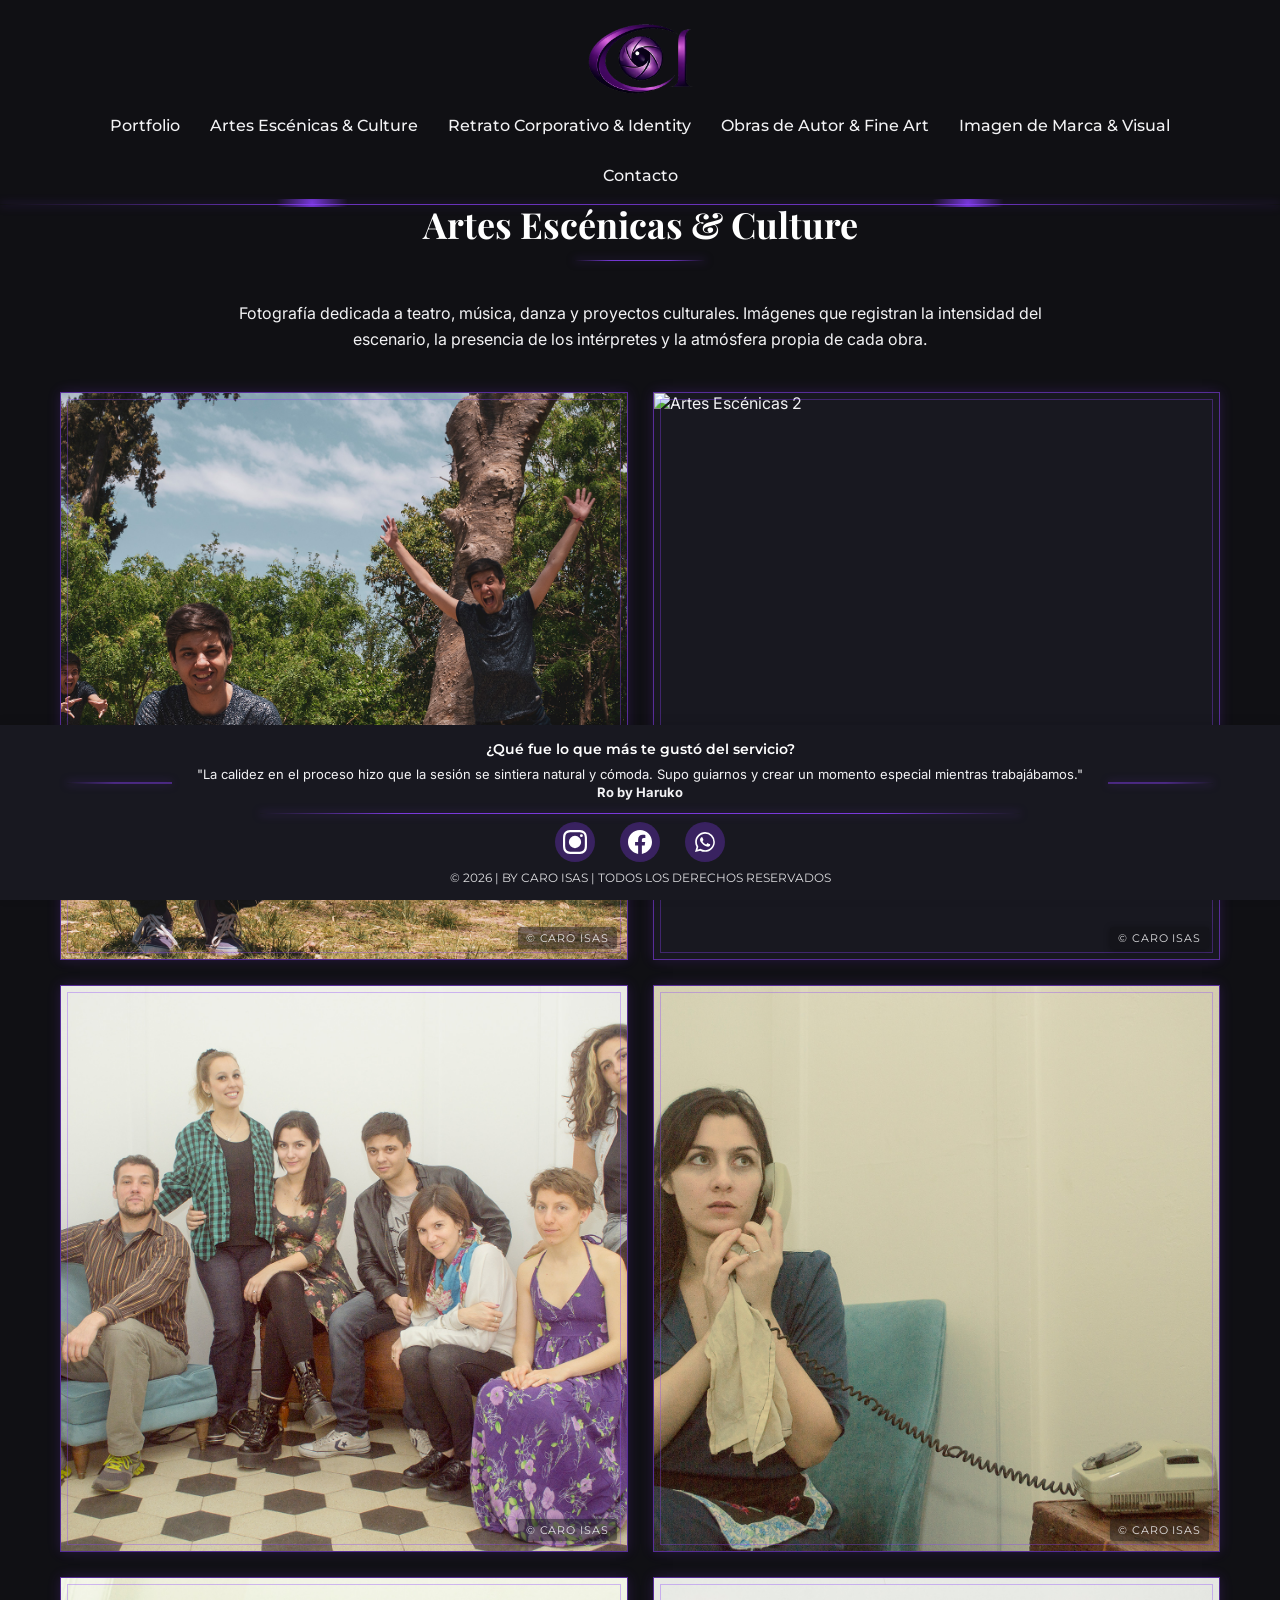
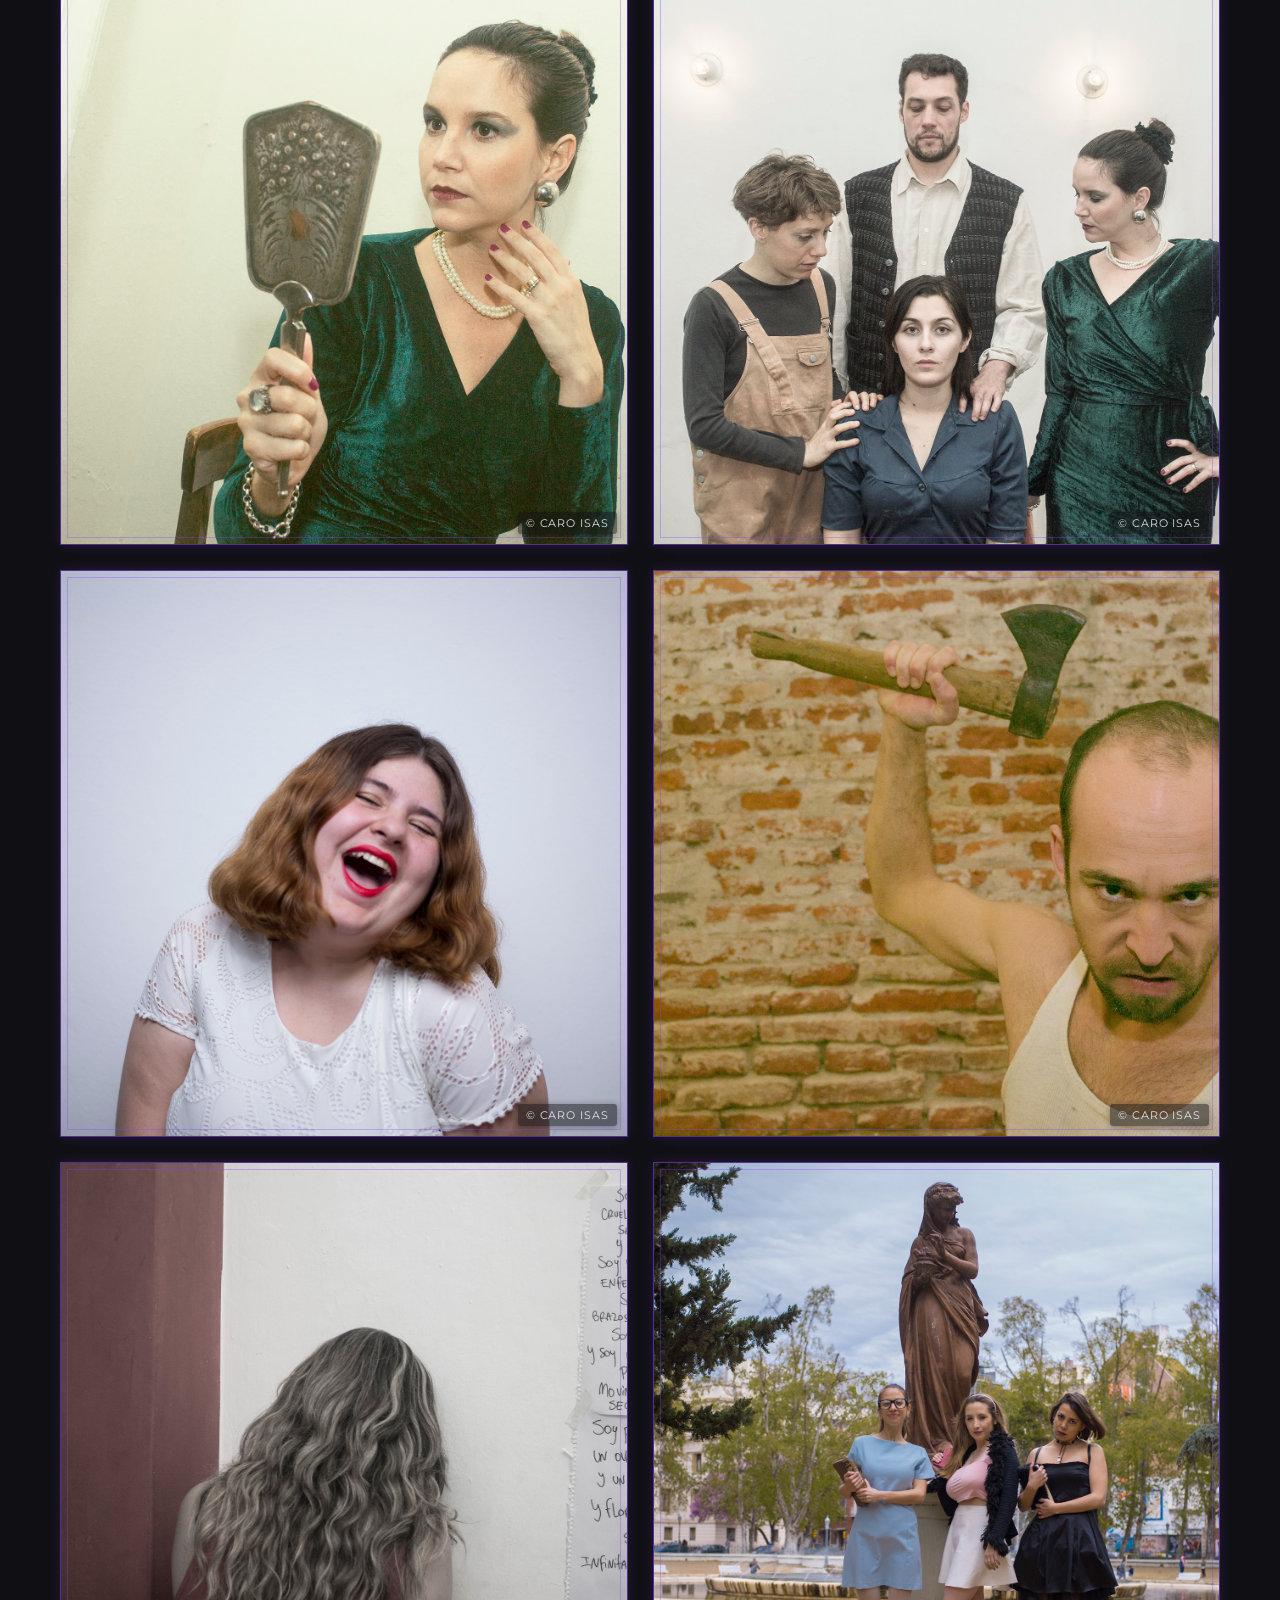
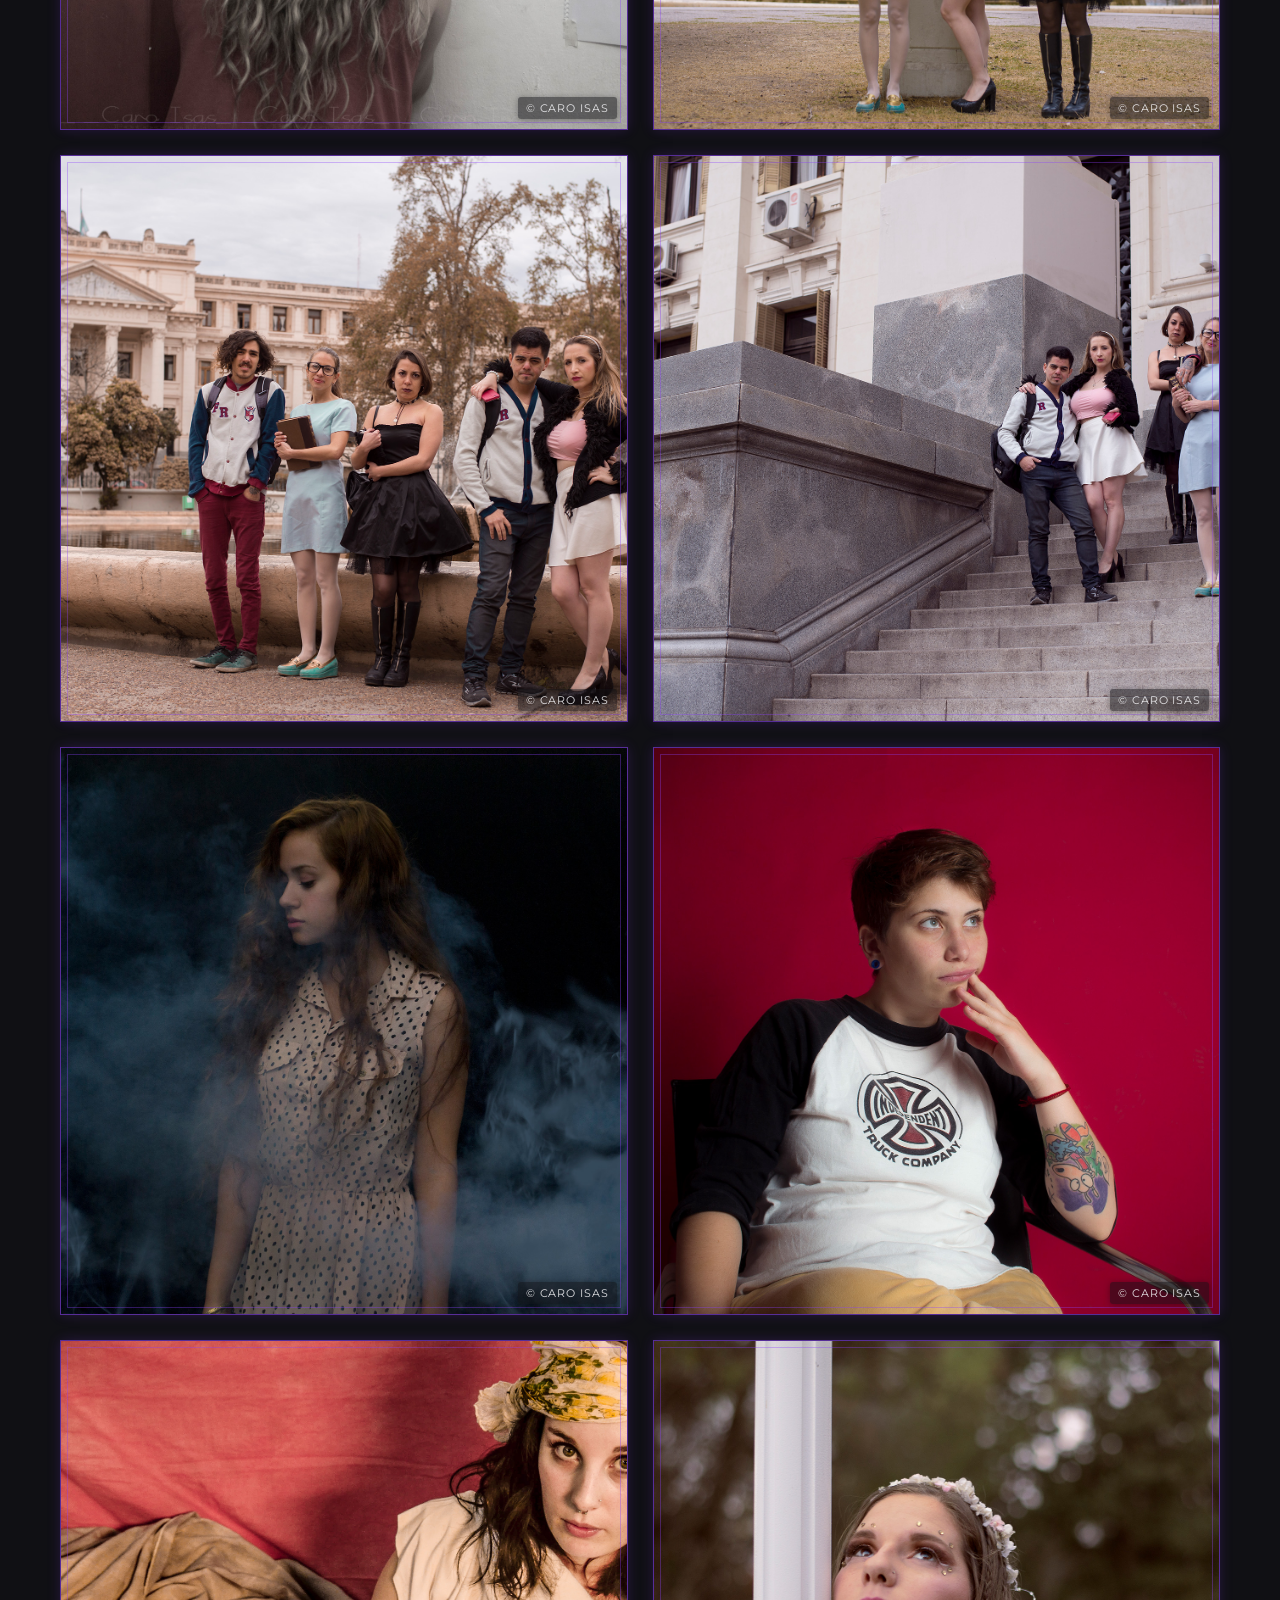
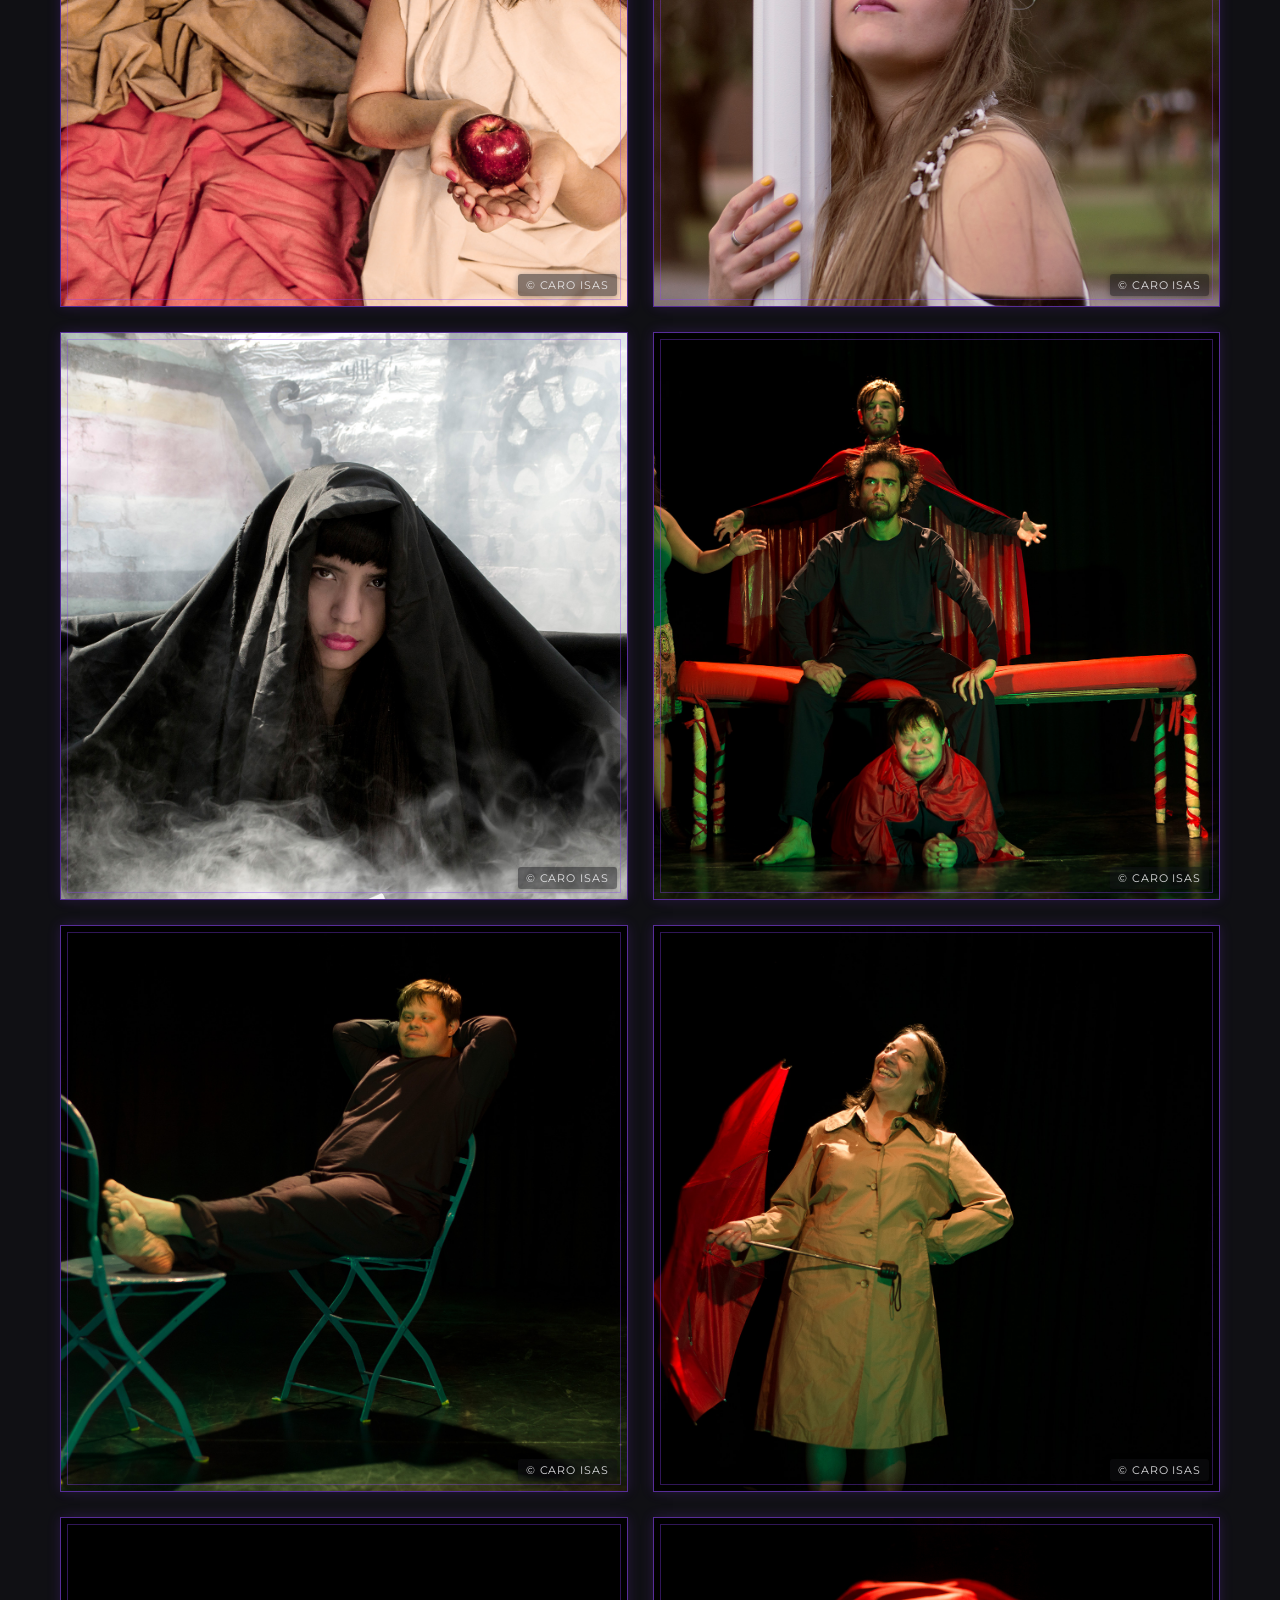
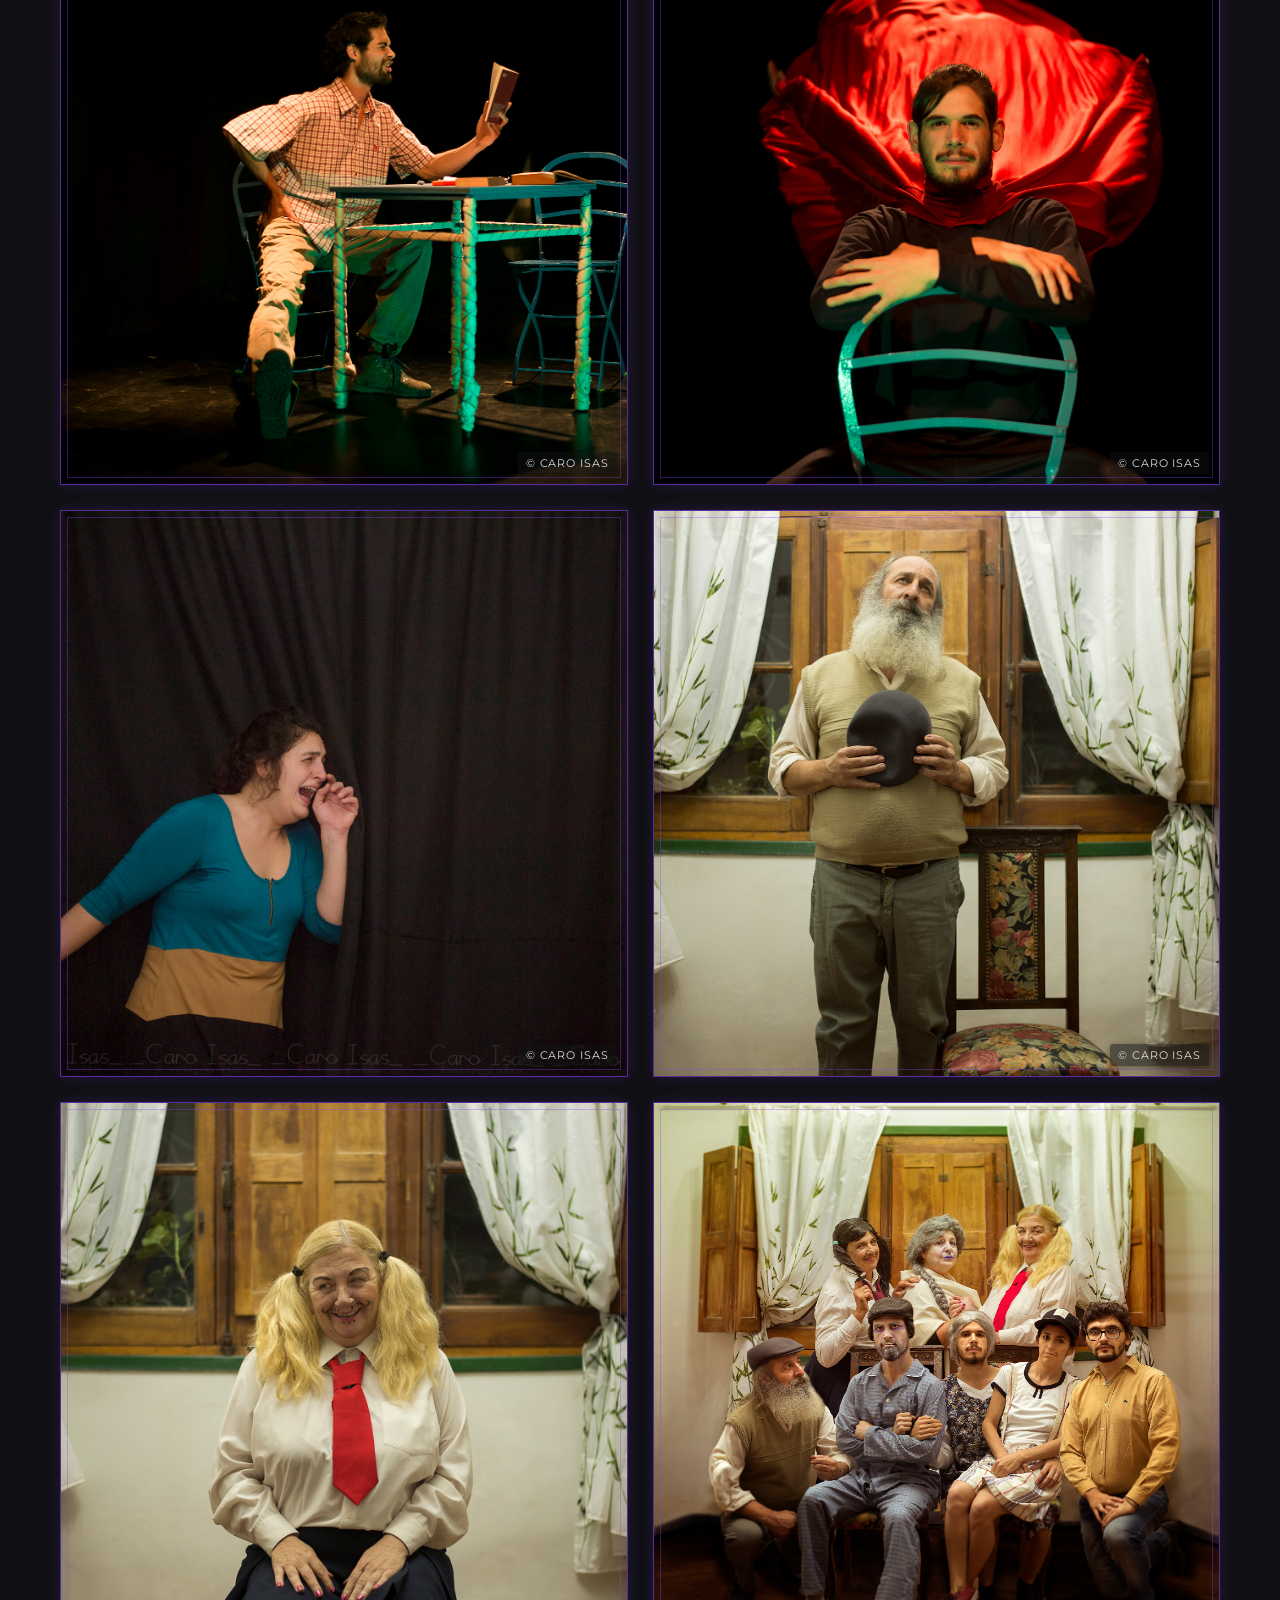
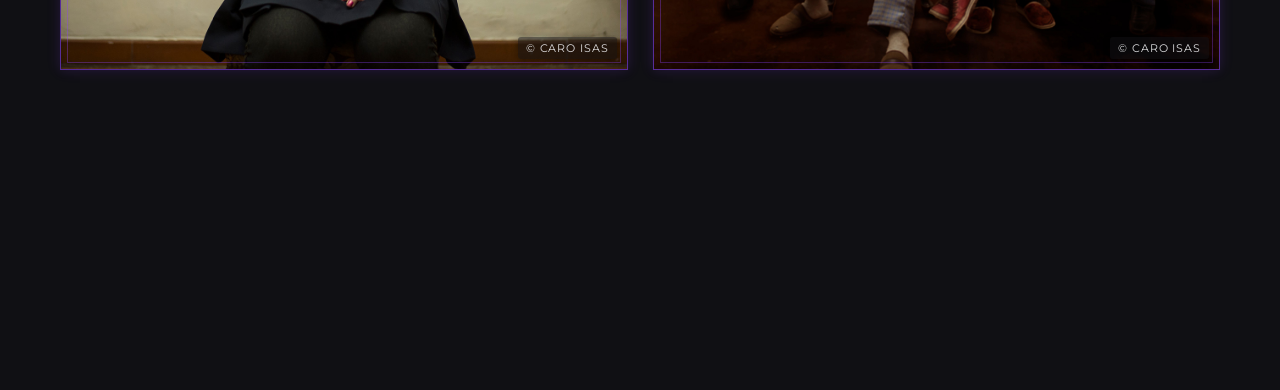
==== commit 7cbdd198: "Mejora responsive del nav y ajustes visuales finales" ====
--- a/pages/artes-escenicas-culture.html
+++ b/pages/artes-escenicas-culture.html
@@ -74,7 +74,7 @@
                 </a>
                 <a href="https://wa.me/543517887375" target="_blank" title="WhatsApp">
                     <svg class="icon" viewBox="0 0 24 24" xmlns="http://www.w3.org/2000/svg">
-                        <path d="M17.472 14.382c-.297-.149-1.758-.867-2.03-.967-.273-.099-.471-.148-.67.15-.197.297-.767.966-.94 1.164-.173.199-.347.223-.644.075-.297-.15-1.255-.463-2.39-1.475-.883-.788-1.48-1.761-1.653-2.059-.173-.297-.018-.458.13-.606.134-.133.298-.347.446-.52.149-.174.198-.298.298-.497.099-.198.05-.371-.025-.52-.075-.149-.669-1.612-.916-2.207-.242-.579-.487-.5-.67-.51-.173-.008-.371-.01-.57-.01-.198 0-.52.074-.792.372-.272.297-1.04 1.016-1.04 2.479 0 1.462 1.065 2.875 1.213 3.074.149.198 2.096 3.2 5.076 4.487.709.306 1.262.489 1.694.625.712.227 1.36.195 1.871.118.571-.085 1.758-.719 2.006-1.413.248-.694.248-1.289.173-1.413-.074-.124-.272-.198-.57-.347m-5.421-7.403h-.004a8.5 8.5 0 00-8.487 8.506c0 1.487.362 2.926 1.056 4.227L2.792 22l4.591-1.204a8.508 8.508 0 004.084.998h.004c4.697 0 8.518-3.82 8.523-8.515.005-2.275-.869-4.413-2.458-6.02-1.589-1.604-3.73-2.487-5.744-2.487zm6.615 13.393c-.339.662-1.955 1.227-2.743 1.307-.779.081-1.404.062-4.056-.873-3.798-1.437-6.229-5.205-6.409-5.443-.178-.239-1.452-1.95-1.452-3.72s.926-2.631 1.25-2.992c.325-.361.721-.451 1.082-.451.281 0 .561 0 .808.013.26.012.683.095.981.594.305.516 1.04 2.605 1.13 2.794.089.188.148.408.03.647-.118.238-.396.309-.657.465-.259.155-1.644 1.222-2.127 1.486-.483.265-.915.446-.977.689-.061.243.061.627.423 1.135.362.507 1.922 3.159 4.138 4.694 2.846 1.986 4.271 2.15 4.821 2.248.55.098 1.404.065 1.702-.398.298-.463.955-1.224 1.294-1.886.338-.663.677-.736.973-.806.295-.07.754-.035 1.158.343.404.378 2.657 2.591 3.114 3.057.457.466.686 1.024.686 1.58 0 .552-.264 1.079-.603 1.743z"/>
+                        <path d="M19.05 4.91A9.82 9.82 0 0 0 12.09 2C6.62 2 2.16 6.45 2.16 11.93c0 1.75.46 3.47 1.34 4.98L2 22l5.2-1.36a9.9 9.9 0 0 0 4.73 1.21h.01c5.47 0 9.93-4.46 9.93-9.93a9.86 9.86 0 0 0-2.82-7.01Zm-6.96 15.25h-.01a8.23 8.23 0 0 1-4.2-1.15l-.3-.18-3.08.81.82-3-.2-.31a8.2 8.2 0 0 1-1.26-4.39c0-4.53 3.69-8.22 8.23-8.22 2.2 0 4.26.86 5.82 2.41a8.17 8.17 0 0 1 2.4 5.82c0 4.53-3.69 8.22-8.22 8.22Zm4.51-6.16c-.25-.12-1.47-.73-1.7-.82-.23-.08-.39-.12-.56.12-.16.25-.64.82-.78.99-.14.16-.29.19-.54.06-.25-.12-1.04-.38-1.99-1.22-.74-.66-1.24-1.47-1.38-1.72-.14-.25-.01-.38.11-.5.11-.11.25-.29.37-.43.12-.14.16-.25.25-.41.08-.16.04-.31-.02-.43-.06-.12-.56-1.35-.76-1.85-.2-.48-.4-.42-.56-.43h-.48c-.16 0-.43.06-.66.31-.23.25-.87.85-.87 2.07 0 1.22.9 2.41 1.02 2.57.12.16 1.76 2.69 4.27 3.77.6.26 1.06.41 1.42.53.6.19 1.15.16 1.58.1.48-.07 1.47-.6 1.68-1.18.21-.58.21-1.08.14-1.18-.06-.1-.23-.16-.48-.29Z"/>
                     </svg>
                 </a>
             </div>
--- a/css/styles.css
+++ b/css/styles.css
@@ -8,6 +8,7 @@
     --accent: #5A2CA0;
     --accent-hover: #8A3FFC;
     --footer-space: 260px;
+    --header-offset: 200px;
 }
 
 * {
@@ -95,6 +96,10 @@
     flex-wrap: wrap;
 }
 
+.nav li {
+    min-width: 0;
+}
+
 .nav a {
     text-decoration: none;
     color: var(--text-main);
@@ -114,7 +119,7 @@
 /* MAIN CONTENT */
 main {
     flex: 0 0 auto;
-    margin-top: 200px;
+    margin-top: var(--header-offset);
     margin-bottom: 0;
     max-width: 1200px;
     width: 100%;
@@ -557,6 +562,10 @@
 
 /* RESPONSIVE */
 @media (max-width: 768px) {
+    :root {
+        --header-offset: 230px;
+    }
+
     .header-content {
         padding: 15px 10px;
         gap: 10px;
@@ -567,16 +576,24 @@
     }
 
     .nav ul {
-        gap: 15px;
+        width: min(100%, 760px);
+        display: grid;
+        grid-template-columns: repeat(3, minmax(0, 1fr));
+        column-gap: 14px;
+        row-gap: 10px;
+        align-items: center;
     }
 
     .nav a {
         font-size: 14px;
-    }
-
-    main {
-        margin-top: 170px;
-        margin-bottom: 0;
+        display: block;
+        text-align: center;
+        white-space: normal;
+        text-wrap: balance;
+        line-height: 1.2;
+        min-height: 34px;
+        max-width: 145px;
+        margin: 0 auto;
     }
 
     h1 {
@@ -655,6 +672,10 @@
 }
 
 @media (max-width: 480px) {
+    :root {
+        --header-offset: 250px;
+    }
+
     .header {
         padding: 15px 0;
     }
@@ -664,16 +685,28 @@
     }
 
     .nav ul {
-        gap: 10px;
-        flex-direction: column;
+        width: min(100%, 430px);
+        display: grid;
+        grid-template-columns: repeat(3, minmax(0, 1fr));
+        column-gap: 8px;
+        row-gap: 8px;
+        align-items: center;
     }
 
     .nav a {
         font-size: 13px;
+        display: block;
+        text-align: center;
+        white-space: normal;
+        text-wrap: balance;
+        line-height: 1.2;
+        min-height: 32px;
+        max-width: 120px;
+        margin: 0 auto;
+        padding-bottom: 3px;
     }
 
     main {
-        margin-top: 150px;
         margin-bottom: 0;
         padding: 0 10px;
     }
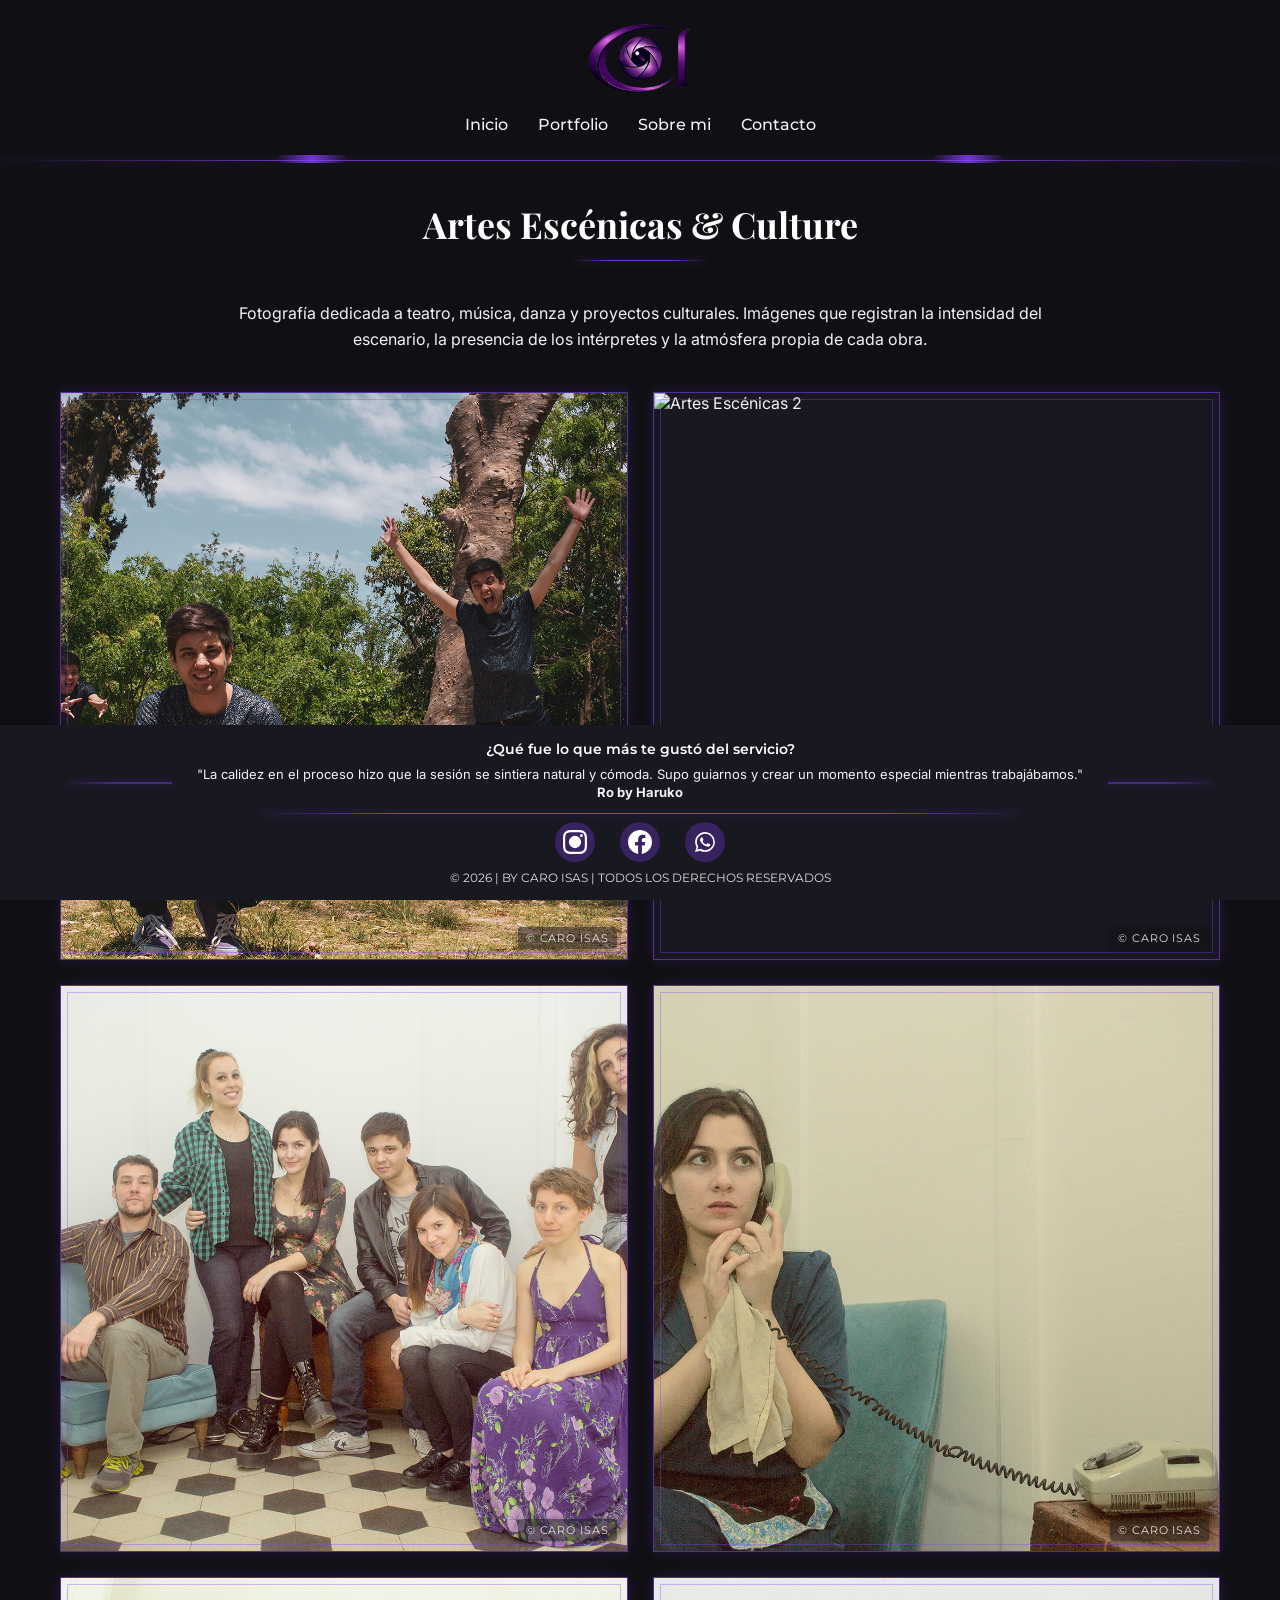
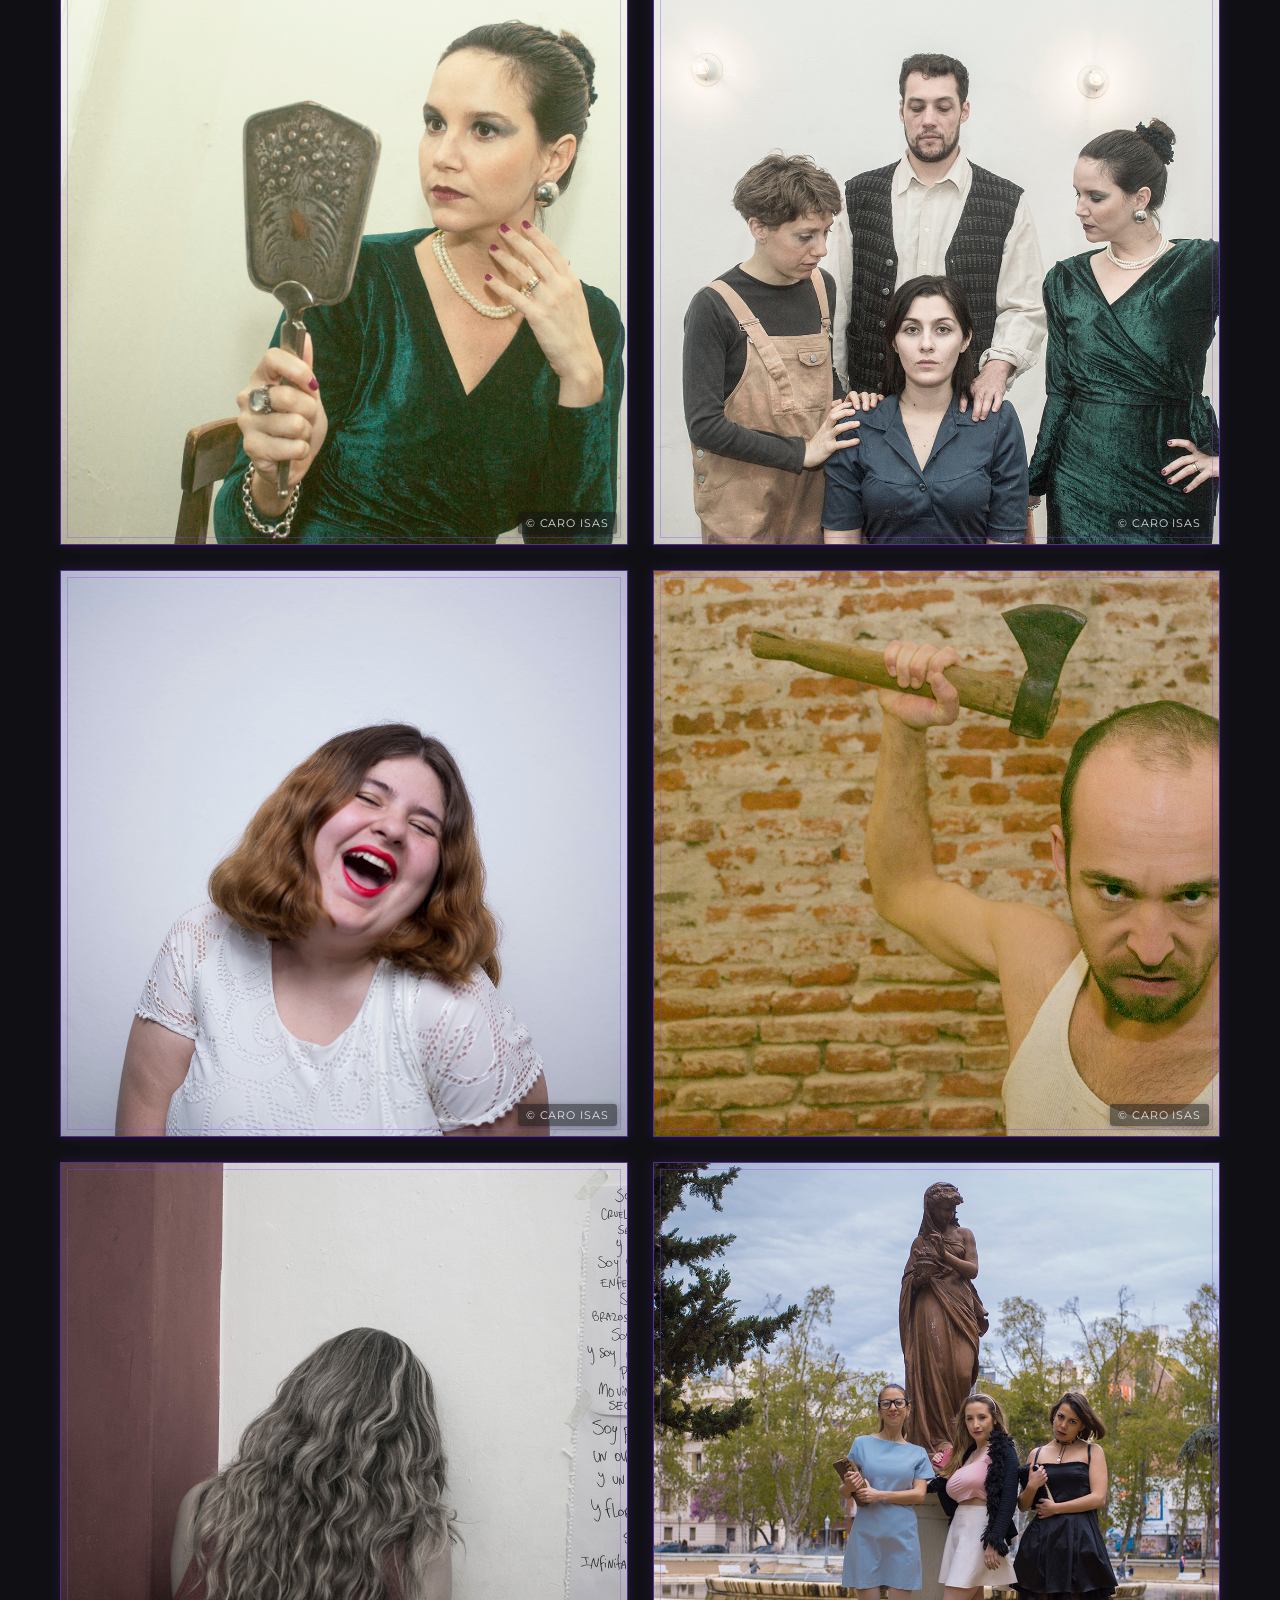
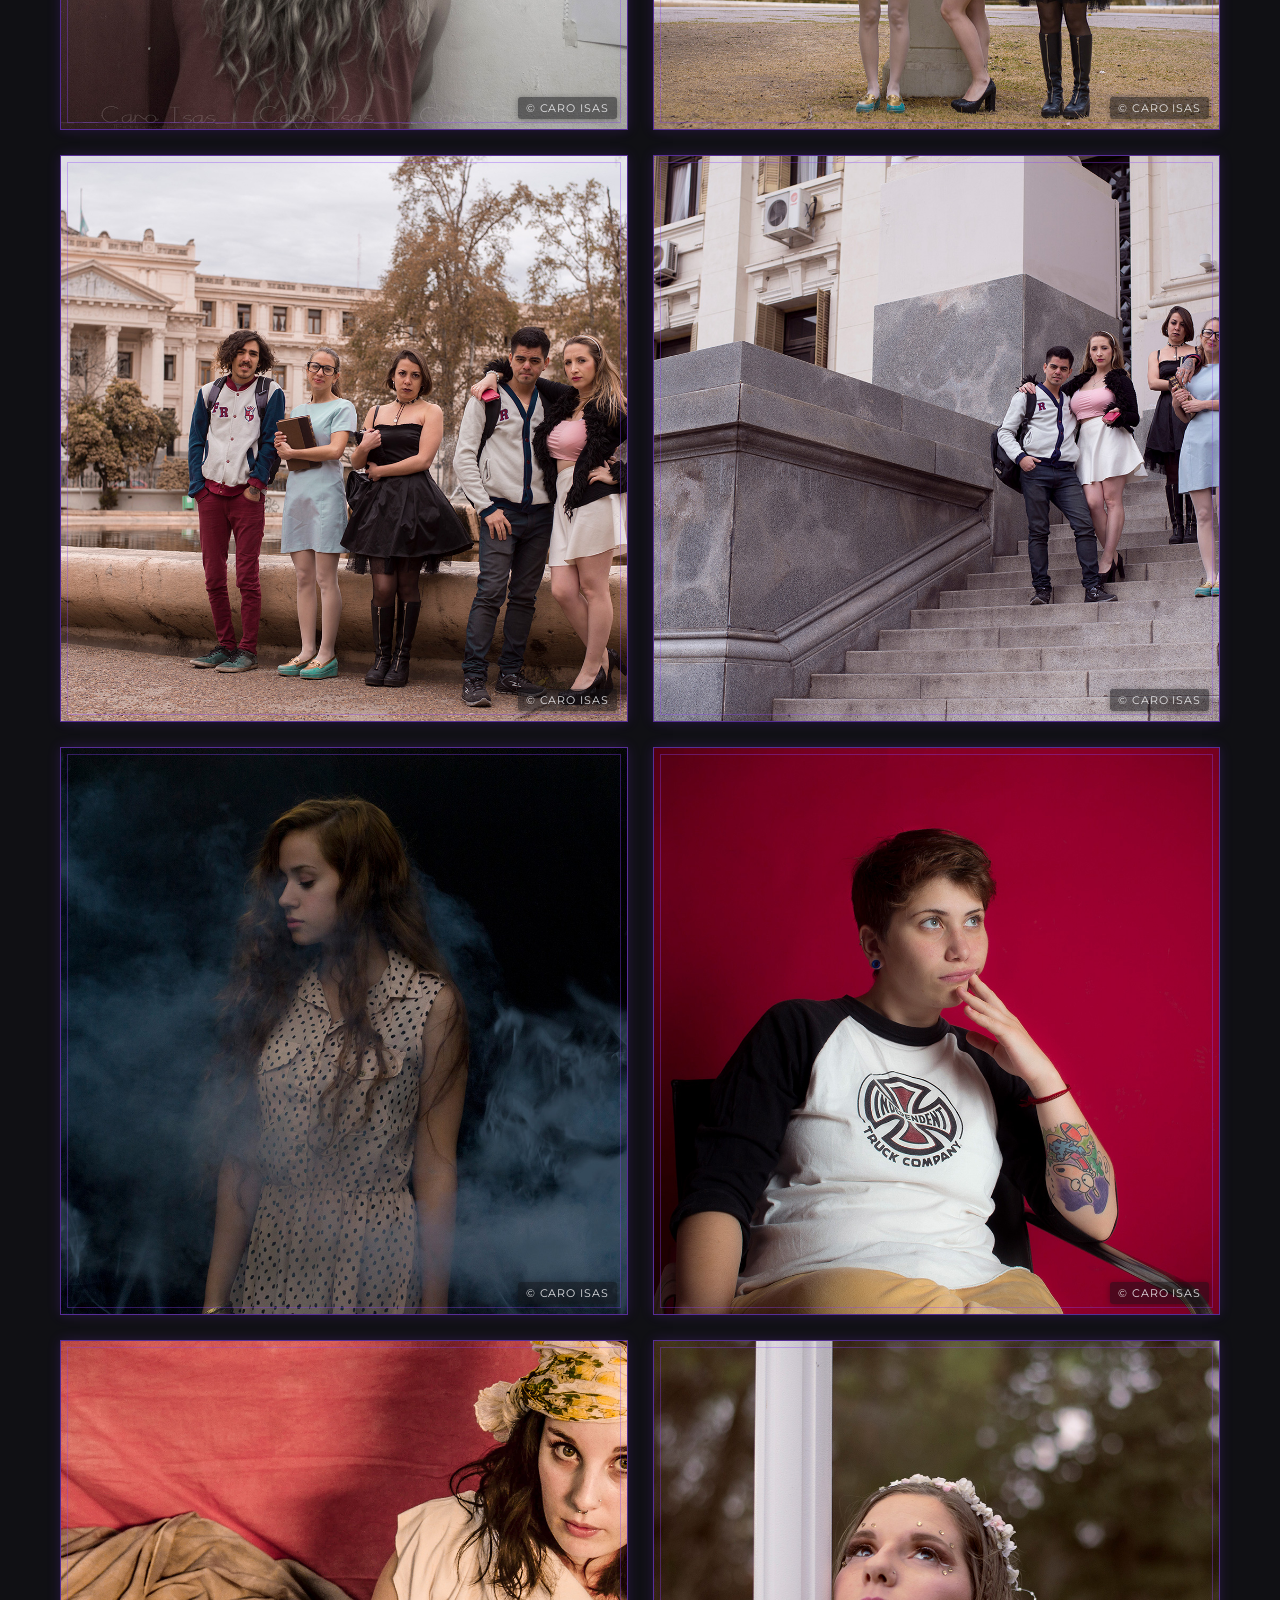
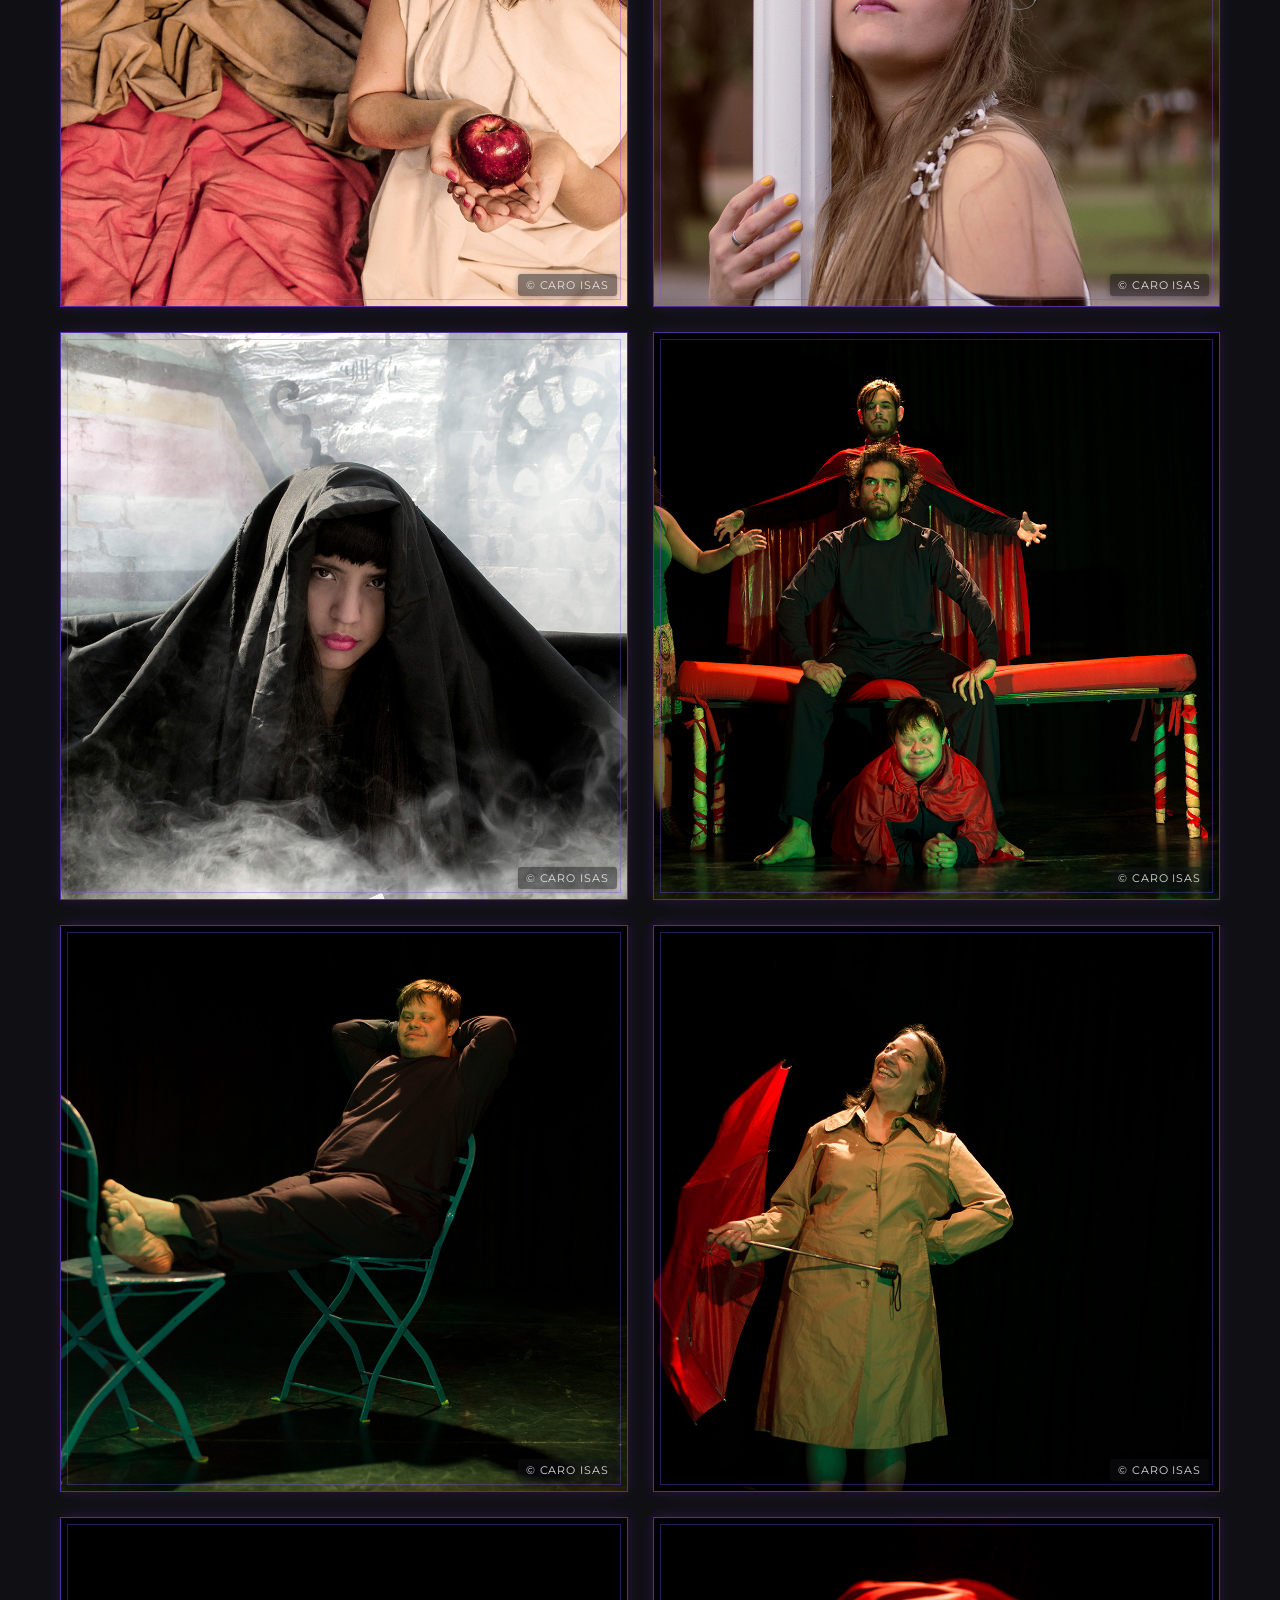
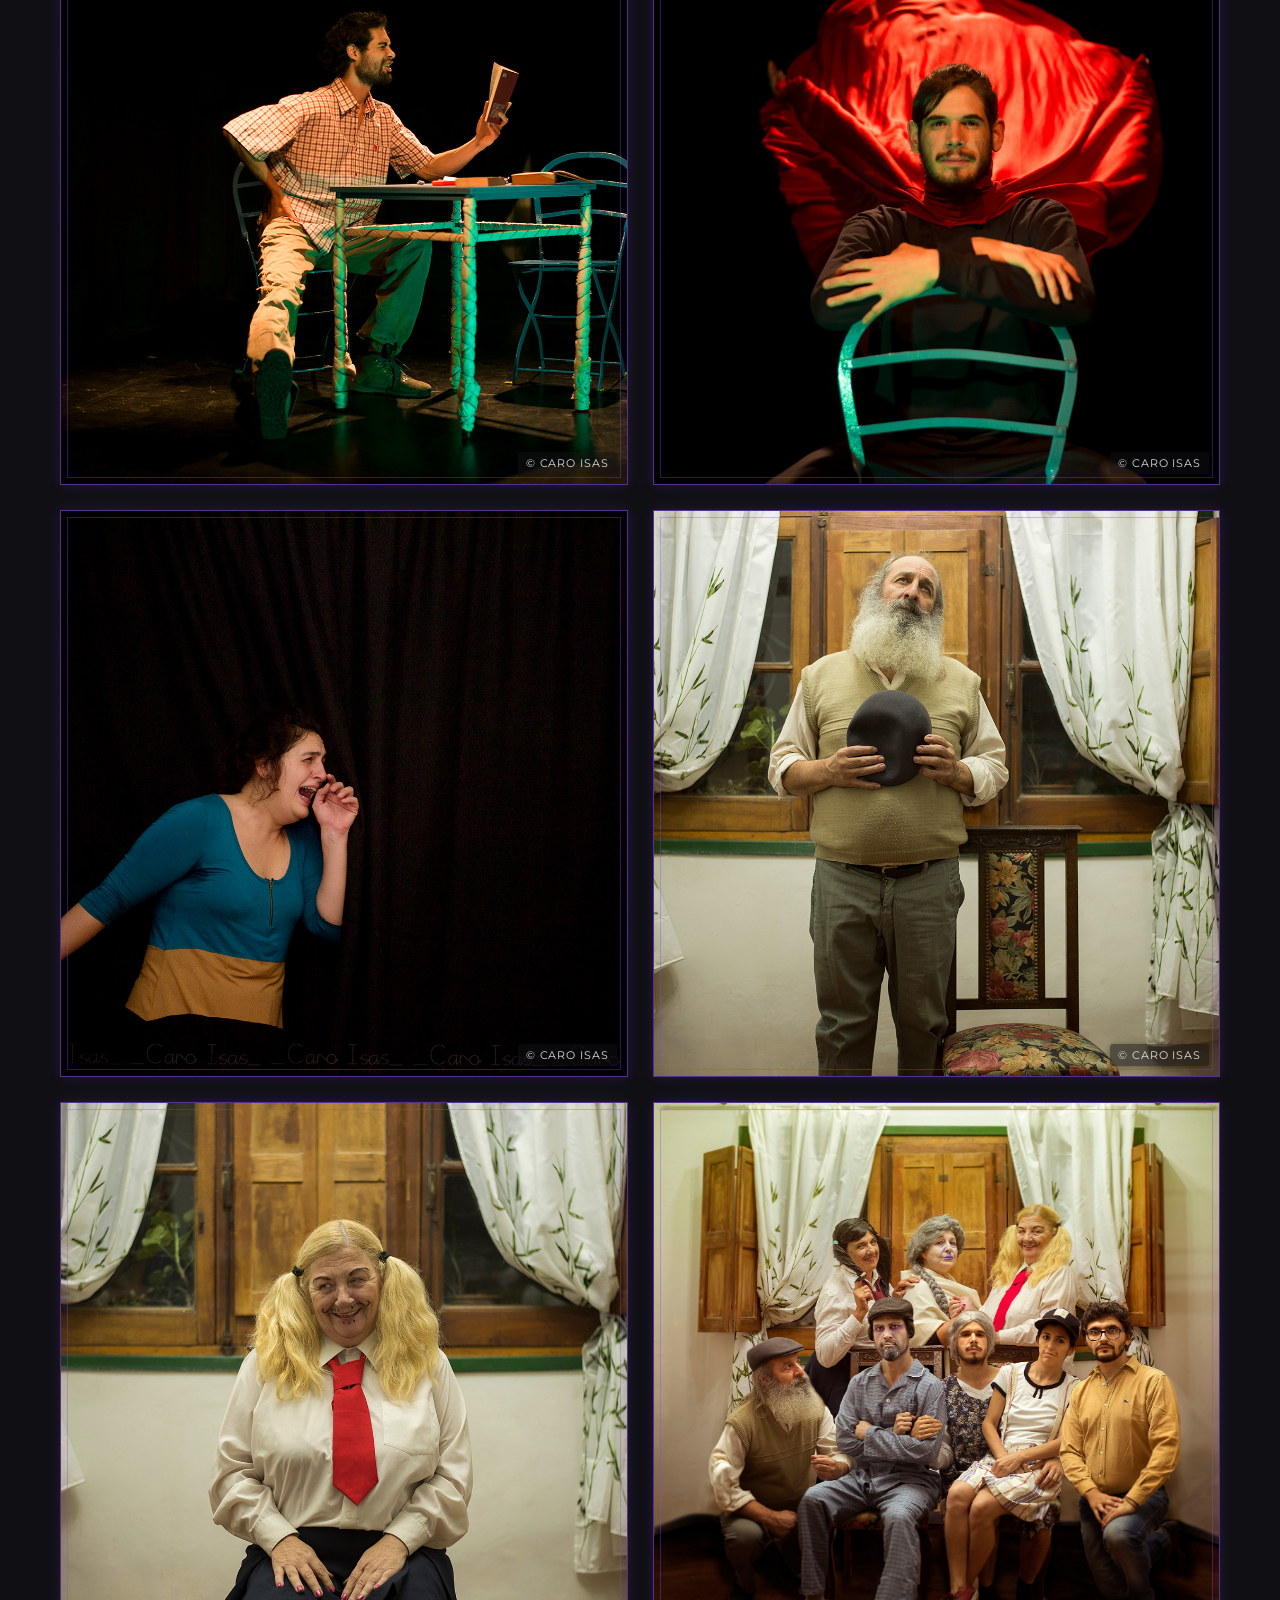
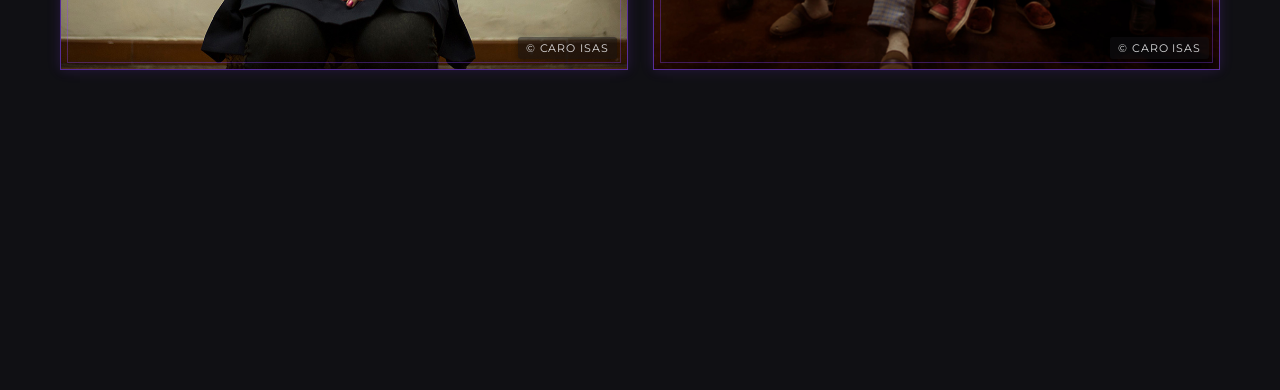
==== commit 107ff975: "Actualizar fotos y corregir extensiones JPG; limpiar CSS sin uso" ====
--- a/pages/artes-escenicas-culture.html
+++ b/pages/artes-escenicas-culture.html
@@ -15,11 +15,19 @@
             </div>
             <nav class="nav">
                 <ul>
-                    <li><a href="../index.html">Portfolio</a></li>
-                    <li><a href="artes-escenicas-culture.html">Artes Escénicas &amp; Culture</a></li>
-                    <li><a href="retrato-corporativo-identity.html">Retrato Corporativo &amp; Identity</a></li>
-                    <li><a href="obras-de-autor-fine-art.html">Obras de Autor &amp; Fine Art</a></li>
-                    <li><a href="imagen-de-marca-visual.html">Imagen de Marca &amp; Visual</a></li>
+                    <li><a href="../index.html">Inicio</a></li>
+                    <li class="nav-dropdown">
+                        <details>
+                            <summary>Portfolio</summary>
+                            <ul class="nav-submenu">
+                                <li><a href="artes-escenicas-culture.html">Artes Escénicas &amp; Culture</a></li>
+                                <li><a href="retrato-corporativo-identity.html">Retrato Corporativo &amp; Identity</a></li>
+                                <li><a href="obras-de-autor-fine-art.html">Obras de Autor &amp; Fine Art</a></li>
+                                <li><a href="imagen-de-marca-visual.html">Imagen de Marca &amp; Visual</a></li>
+                            </ul>
+                        </details>
+                    </li>
+                    <li><a href="sobre-mi.html">Sobre mi</a></li>
                     <li><a href="contacto.html">Contacto</a></li>
                 </ul>
             </nav>
@@ -114,6 +122,7 @@
             </div>
         </div>
     </footer>
+    <script src="../assets/lightbox.js"></script>
     <script src="../assets/protection.js"></script>
     <script>
         let currentTestimonial = 0;
--- a/css/styles.css
+++ b/css/styles.css
@@ -88,19 +88,21 @@
     object-fit: contain;
 }
 
-.nav ul {
+.nav > ul {
     list-style: none;
     display: flex;
     gap: 30px;
     justify-content: center;
     flex-wrap: wrap;
+    align-items: center;
 }
 
 .nav li {
     min-width: 0;
 }
 
-.nav a {
+.nav a,
+.nav-dropdown summary {
     text-decoration: none;
     color: var(--text-main);
     font-family: 'Montserrat', sans-serif;
@@ -109,9 +111,54 @@
     transition: color 0.3s ease;
     border-bottom: 2px solid transparent;
     padding-bottom: 5px;
-}
-
-.nav a:hover {
+    display: block;
+    cursor: pointer;
+    list-style: none;
+}
+
+.nav-dropdown summary::-webkit-details-marker {
+    display: none;
+}
+
+.nav-dropdown details {
+    position: relative;
+}
+
+.nav-submenu {
+    list-style: none;
+    position: absolute;
+    top: calc(100% + 10px);
+    left: 50%;
+    transform: translateX(-50%);
+    min-width: 250px;
+    display: grid;
+    gap: 8px;
+    padding: 12px;
+    border-radius: 8px;
+    border: 1px solid rgba(138, 63, 252, 0.42);
+    background-color: var(--bg-highlight);
+    box-shadow: 0 8px 22px rgba(0, 0, 0, 0.35);
+    opacity: 0;
+    visibility: hidden;
+    pointer-events: none;
+    z-index: 1100;
+}
+
+.nav-dropdown details[open] .nav-submenu {
+    opacity: 1;
+    visibility: visible;
+    pointer-events: auto;
+}
+
+.nav-submenu a {
+    font-size: 14px;
+    text-align: center;
+    white-space: nowrap;
+}
+
+.nav a:hover,
+.nav-dropdown summary:hover,
+.nav-dropdown details[open] > summary {
     color: var(--accent-hover);
     border-bottom-color: var(--accent-hover);
 }
@@ -147,15 +194,6 @@
     box-shadow: 0 0 8px rgba(138, 63, 252, 0.5);
 }
 
-/* INTRO SECTION */
-.intro {
-    text-align: center;
-    margin-bottom: 50px;
-    font-size: 18px;
-    line-height: 1.6;
-    color: var(--text-main);
-}
-
 .section-description {
     text-align: center;
     margin-bottom: 40px;
@@ -168,14 +206,46 @@
     margin-right: auto;
 }
 
+.home-hero-section {
+    max-width: 920px;
+    margin: 40px auto 50px;
+    padding: 44px 34px;
+    text-align: center;
+    background: linear-gradient(160deg, rgba(24, 24, 32, 0.94), rgba(18, 18, 24, 0.96));
+    border: 1px solid rgba(138, 63, 252, 0.5);
+    border-radius: 12px;
+    box-shadow: 0 0 20px rgba(138, 63, 252, 0.2), 0 10px 24px rgba(0, 0, 0, 0.25);
+}
+
+.home-hero-subtitle {
+    max-width: 740px;
+    margin: 0 auto 28px;
+    font-size: 18px;
+    line-height: 1.65;
+    color: var(--text-main);
+}
+
+.home-hero-cta {
+    display: inline-block;
+    min-width: 210px;
+    padding: 12px 26px;
+    background-color: var(--accent);
+    color: var(--text-main);
+    font-family: 'Montserrat', sans-serif;
+    font-size: 16px;
+    font-weight: 600;
+    text-decoration: none;
+    border: 1px solid transparent;
+    border-radius: 4px;
+    transition: background-color 0.3s ease, border-color 0.3s ease;
+}
+
+.home-hero-cta:hover {
+    background-color: var(--accent-hover);
+    border-color: rgba(138, 63, 252, 0.6);
+}
+
 /* GALLERIES */
-.gallery-two-col {
-    display: grid;
-    grid-template-columns: repeat(2, 1fr);
-    gap: 30px;
-    margin-bottom: 50px;
-}
-
 .gallery {
     display: grid;
     grid-template-columns: repeat(2, 1fr);
@@ -213,6 +283,7 @@
     height: 100%;
     object-fit: cover;
     display: block;
+    cursor: zoom-in;
     transition: transform 0.3s ease;
 }
 
@@ -288,6 +359,181 @@
 
 .submit-btn:hover {
     background-color: var(--accent-hover);
+}
+
+.submit-btn:disabled {
+    opacity: 0.75;
+    cursor: wait;
+}
+
+.form-feedback {
+    display: none;
+    margin-bottom: 18px;
+    padding: 12px 14px;
+    border: 1px solid rgba(90, 44, 160, 0.65);
+    border-radius: 8px;
+    background: linear-gradient(135deg, rgba(90, 44, 160, 0.28), rgba(24, 24, 32, 0.95));
+    color: #f6f1ff;
+    font-family: 'Montserrat', sans-serif;
+    font-size: 13px;
+    line-height: 1.35;
+}
+
+.form-feedback.is-visible {
+    display: block;
+    animation: feedbackFadeIn 0.45s ease both;
+}
+
+.camera-send-overlay {
+    position: fixed;
+    inset: 0;
+    z-index: 12000;
+    display: none;
+    align-items: center;
+    justify-content: center;
+    padding: 20px;
+    background-color: rgba(16, 16, 20, 0.72);
+    backdrop-filter: blur(3px);
+}
+
+.camera-send-overlay.is-visible {
+    display: flex;
+}
+
+.camera-send-card {
+    width: min(380px, 92vw);
+    background: linear-gradient(155deg, rgba(24, 24, 32, 0.98), rgba(32, 18, 46, 0.98));
+    border: 1px solid rgba(138, 63, 252, 0.45);
+    border-radius: 16px;
+    padding: 22px 20px;
+    text-align: center;
+    box-shadow: 0 18px 45px rgba(0, 0, 0, 0.4), 0 0 24px rgba(138, 63, 252, 0.18);
+}
+
+.camera-icon {
+    position: relative;
+    width: 94px;
+    height: 62px;
+    margin: 0 auto 14px;
+    border-radius: 12px;
+    background: linear-gradient(180deg, rgba(54, 54, 66, 0.95), rgba(22, 22, 30, 1));
+    border: 2px solid rgba(138, 63, 252, 0.72);
+}
+
+.camera-top {
+    position: absolute;
+    top: -12px;
+    left: 12px;
+    width: 36px;
+    height: 16px;
+    border-radius: 8px 8px 2px 2px;
+    background-color: rgba(138, 63, 252, 0.7);
+}
+
+.camera-lens {
+    position: absolute;
+    top: 50%;
+    left: 50%;
+    width: 34px;
+    height: 34px;
+    border-radius: 50%;
+    transform: translate(-50%, -50%);
+    background:
+        radial-gradient(circle at 35% 30%, rgba(230, 240, 255, 0.95) 0 15%, rgba(94, 158, 255, 0.85) 16% 42%, rgba(23, 32, 74, 0.95) 43% 100%);
+    border: 2px solid rgba(184, 197, 255, 0.6);
+}
+
+.camera-flash {
+    position: absolute;
+    top: 9px;
+    right: 10px;
+    width: 14px;
+    height: 10px;
+    border-radius: 3px;
+    background-color: rgba(255, 255, 255, 0.5);
+}
+
+.camera-send-text {
+    margin: 0;
+    font-family: 'Montserrat', sans-serif;
+    font-size: 15px;
+    color: #f3eefc;
+}
+
+.camera-send-check {
+    margin: 10px 0 0;
+    font-family: 'Montserrat', sans-serif;
+    font-size: 13px;
+    color: #d2ffd8;
+    opacity: 0;
+    transform: translateY(8px) scale(0.95);
+    transition: opacity 0.25s ease, transform 0.25s ease;
+}
+
+.camera-send-card.is-animating .camera-icon {
+    animation: cameraShake 0.7s ease-in-out 2;
+}
+
+.camera-send-card.is-animating .camera-lens {
+    animation: lensPulse 0.7s ease-in-out 2;
+}
+
+.camera-send-card.is-animating .camera-flash {
+    animation: flashPop 0.7s ease-in-out 2;
+}
+
+.camera-send-card.is-complete .camera-send-check {
+    opacity: 1;
+    transform: translateY(0) scale(1);
+}
+
+@keyframes cameraShake {
+    0%,
+    100% {
+        transform: translateX(0);
+    }
+    25% {
+        transform: translateX(-2px) rotate(-1.2deg);
+    }
+    50% {
+        transform: translateX(2px) rotate(1.2deg);
+    }
+    75% {
+        transform: translateX(-1px) rotate(-0.7deg);
+    }
+}
+
+@keyframes lensPulse {
+    0%,
+    100% {
+        transform: translate(-50%, -50%) scale(1);
+    }
+    45% {
+        transform: translate(-50%, -50%) scale(1.08);
+    }
+}
+
+@keyframes flashPop {
+    0%,
+    100% {
+        background-color: rgba(255, 255, 255, 0.5);
+        box-shadow: none;
+    }
+    30% {
+        background-color: rgba(255, 255, 255, 0.98);
+        box-shadow: 0 0 20px rgba(255, 255, 255, 0.95);
+    }
+}
+
+@keyframes feedbackFadeIn {
+    from {
+        opacity: 0;
+        transform: translateY(-8px);
+    }
+    to {
+        opacity: 1;
+        transform: translateY(0);
+    }
 }
 
 /* FOOTER */
@@ -560,6 +806,85 @@
     position: relative;
 }
 
+/* LIGHTBOX */
+.lightbox-overlay {
+    position: fixed;
+    inset: 0;
+    display: none;
+    align-items: center;
+    justify-content: center;
+    background: rgba(5, 5, 8, 0.92);
+    z-index: 10000;
+    padding: 24px;
+}
+
+.lightbox-overlay.is-open {
+    display: flex;
+}
+
+.lightbox-image {
+    max-width: min(92vw, 1300px);
+    max-height: 84vh;
+    width: auto;
+    height: auto;
+    object-fit: contain;
+    border: 1px solid rgba(138, 63, 252, 0.45);
+    box-shadow: 0 0 24px rgba(138, 63, 252, 0.28);
+}
+
+.lightbox-close,
+.lightbox-prev,
+.lightbox-next {
+    border: 1px solid rgba(138, 63, 252, 0.55);
+    background: rgba(16, 16, 20, 0.82);
+    color: var(--text-main);
+    font-family: 'Montserrat', sans-serif;
+    cursor: pointer;
+    transition: background-color 0.2s ease, transform 0.2s ease;
+}
+
+.lightbox-close:hover,
+.lightbox-prev:hover,
+.lightbox-next:hover {
+    background: rgba(138, 63, 252, 0.8);
+    transform: scale(1.04);
+}
+
+.lightbox-close {
+    position: absolute;
+    top: 20px;
+    right: 20px;
+    width: 40px;
+    height: 40px;
+    border-radius: 4px;
+    font-size: 20px;
+    line-height: 1;
+}
+
+.lightbox-prev,
+.lightbox-next {
+    position: absolute;
+    top: 50%;
+    transform: translateY(-50%);
+    width: 44px;
+    height: 56px;
+    border-radius: 6px;
+    font-size: 28px;
+    line-height: 1;
+}
+
+.lightbox-prev {
+    left: 20px;
+}
+
+.lightbox-next {
+    right: 20px;
+}
+
+body.lightbox-open {
+    overflow: hidden;
+}
+
 /* RESPONSIVE */
 @media (max-width: 768px) {
     :root {
@@ -575,32 +900,59 @@
         height: 60px;
     }
 
-    .nav ul {
+    .nav > ul {
         width: min(100%, 760px);
-        display: grid;
-        grid-template-columns: repeat(3, minmax(0, 1fr));
-        column-gap: 14px;
+        display: flex;
+        flex-wrap: wrap;
+        justify-content: center;
+        column-gap: 16px;
         row-gap: 10px;
         align-items: center;
     }
 
-    .nav a {
+    .nav a,
+    .nav-dropdown summary {
         font-size: 14px;
         display: block;
         text-align: center;
         white-space: normal;
         text-wrap: balance;
         line-height: 1.2;
-        min-height: 34px;
-        max-width: 145px;
+        min-height: 30px;
+        max-width: 160px;
         margin: 0 auto;
+    }
+
+    .nav-dropdown details {
+        width: 100%;
+        text-align: center;
+    }
+
+    .nav-submenu {
+        position: static;
+        transform: none;
+        min-width: 0;
+        width: 100%;
+        margin-top: 8px;
+        padding: 10px;
+        opacity: 1;
+        visibility: visible;
+        pointer-events: auto;
+        display: none;
+    }
+
+    .nav-dropdown details[open] .nav-submenu {
+        display: grid;
+    }
+
+    .nav-submenu a {
+        white-space: normal;
     }
 
     h1 {
         font-size: 28px;
     }
 
-    .gallery-two-col,
     .gallery {
         grid-template-columns: 1fr;
         gap: 20px;
@@ -610,6 +962,15 @@
         grid-template-columns: 1fr;
         gap: 30px;
         align-items: center;
+    }
+
+    .home-hero-section {
+        margin-top: 25px;
+        padding: 30px 20px;
+    }
+
+    .home-hero-subtitle {
+        font-size: 16px;
     }
 
     .about-image {
@@ -684,23 +1045,25 @@
         height: 50px;
     }
 
-    .nav ul {
+    .nav > ul {
         width: min(100%, 430px);
-        display: grid;
-        grid-template-columns: repeat(3, minmax(0, 1fr));
-        column-gap: 8px;
+        display: flex;
+        flex-wrap: wrap;
+        justify-content: center;
+        column-gap: 10px;
         row-gap: 8px;
         align-items: center;
     }
 
-    .nav a {
+    .nav a,
+    .nav-dropdown summary {
         font-size: 13px;
         display: block;
         text-align: center;
         white-space: normal;
         text-wrap: balance;
         line-height: 1.2;
-        min-height: 32px;
+        min-height: 30px;
         max-width: 120px;
         margin: 0 auto;
         padding-bottom: 3px;
@@ -716,13 +1079,24 @@
         margin-bottom: 25px;
     }
 
-    .intro {
-        font-size: 16px;
-    }
-
     .about-text h2 {
         font-size: 24px;
         margin-bottom: 20px;
+    }
+
+    .home-hero-section {
+        margin-top: 15px;
+        padding: 24px 14px;
+    }
+
+    .home-hero-subtitle {
+        font-size: 15px;
+        margin-bottom: 22px;
+    }
+
+    .home-hero-cta {
+        width: 100%;
+        max-width: 260px;
     }
 
     .about-image {
@@ -790,4 +1164,36 @@
     .footer-copy {
         font-size: 11px;
     }
+
+    .lightbox-overlay {
+        padding: 14px;
+    }
+
+    .lightbox-image {
+        max-width: 94vw;
+        max-height: 78vh;
+    }
+
+    .lightbox-close {
+        top: 10px;
+        right: 10px;
+        width: 34px;
+        height: 34px;
+        font-size: 18px;
+    }
+
+    .lightbox-prev,
+    .lightbox-next {
+        width: 34px;
+        height: 46px;
+        font-size: 22px;
+    }
+
+    .lightbox-prev {
+        left: 10px;
+    }
+
+    .lightbox-next {
+        right: 10px;
+    }
 }
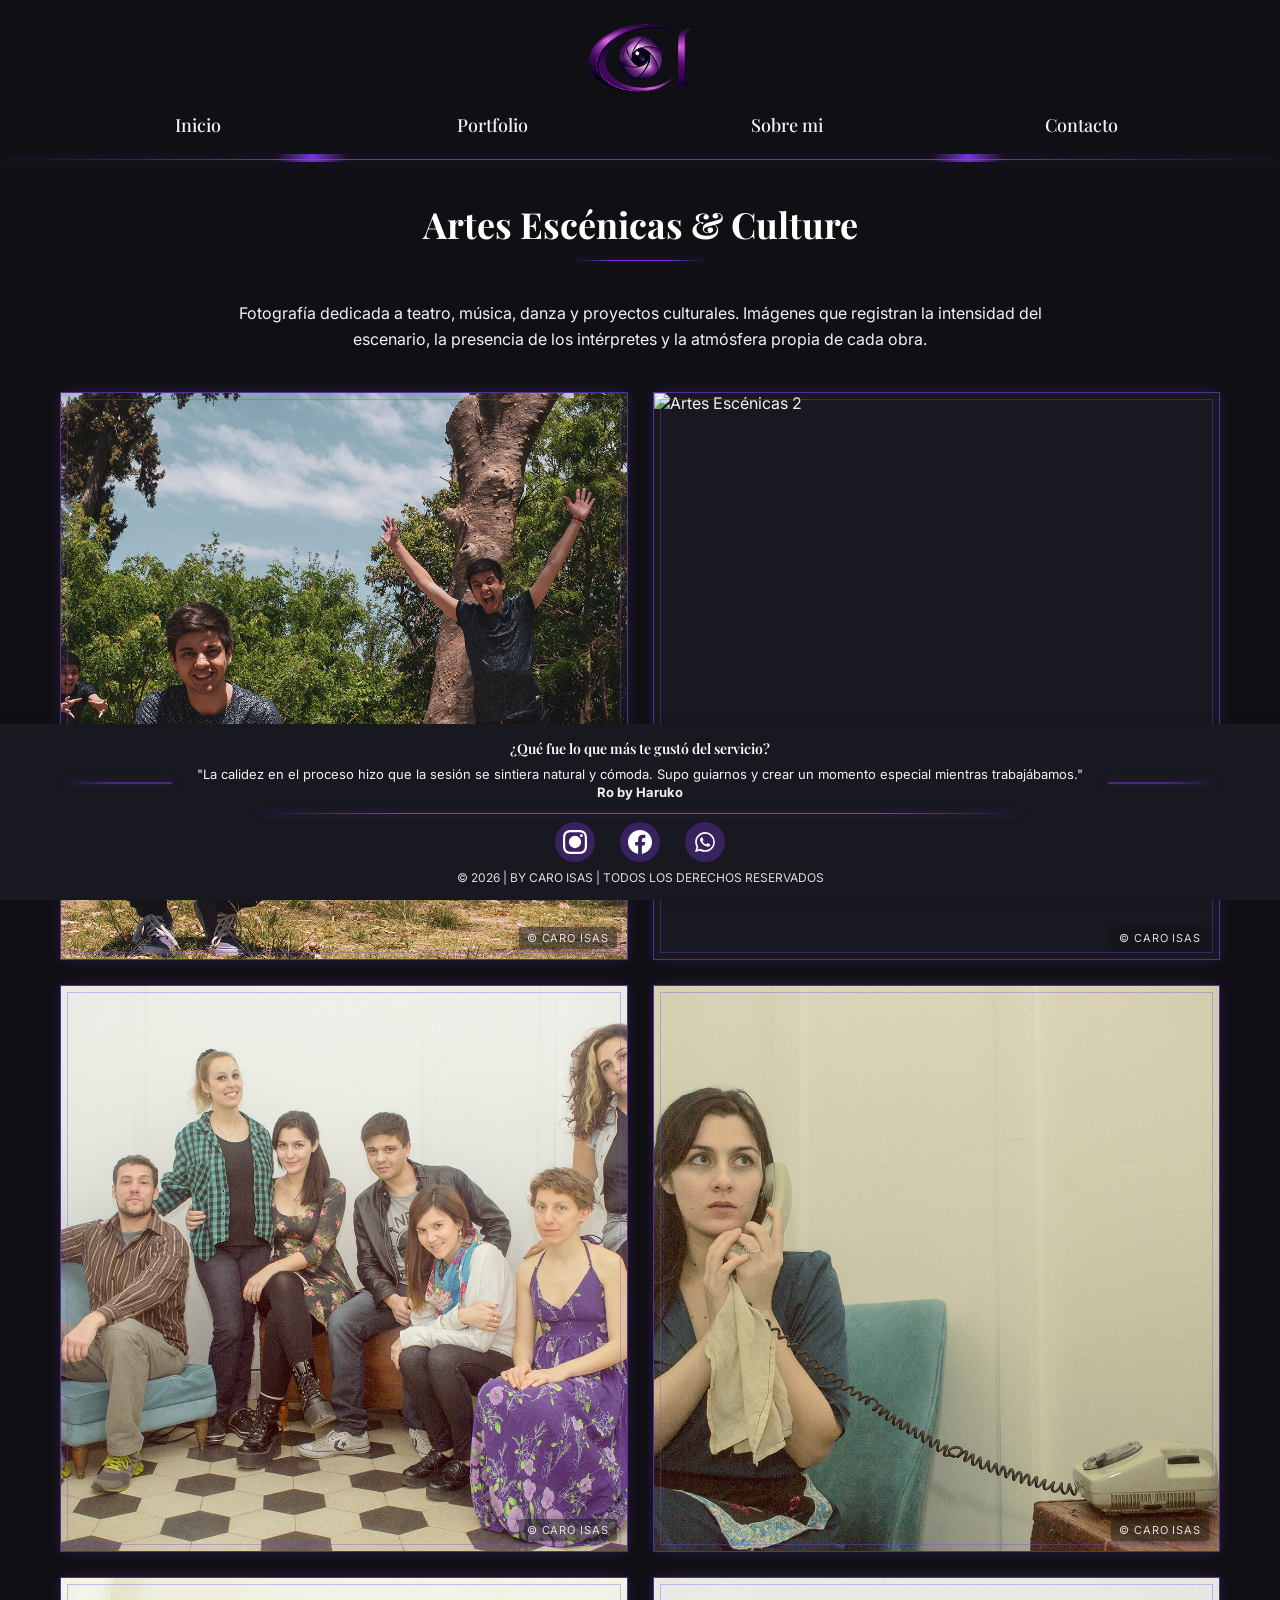
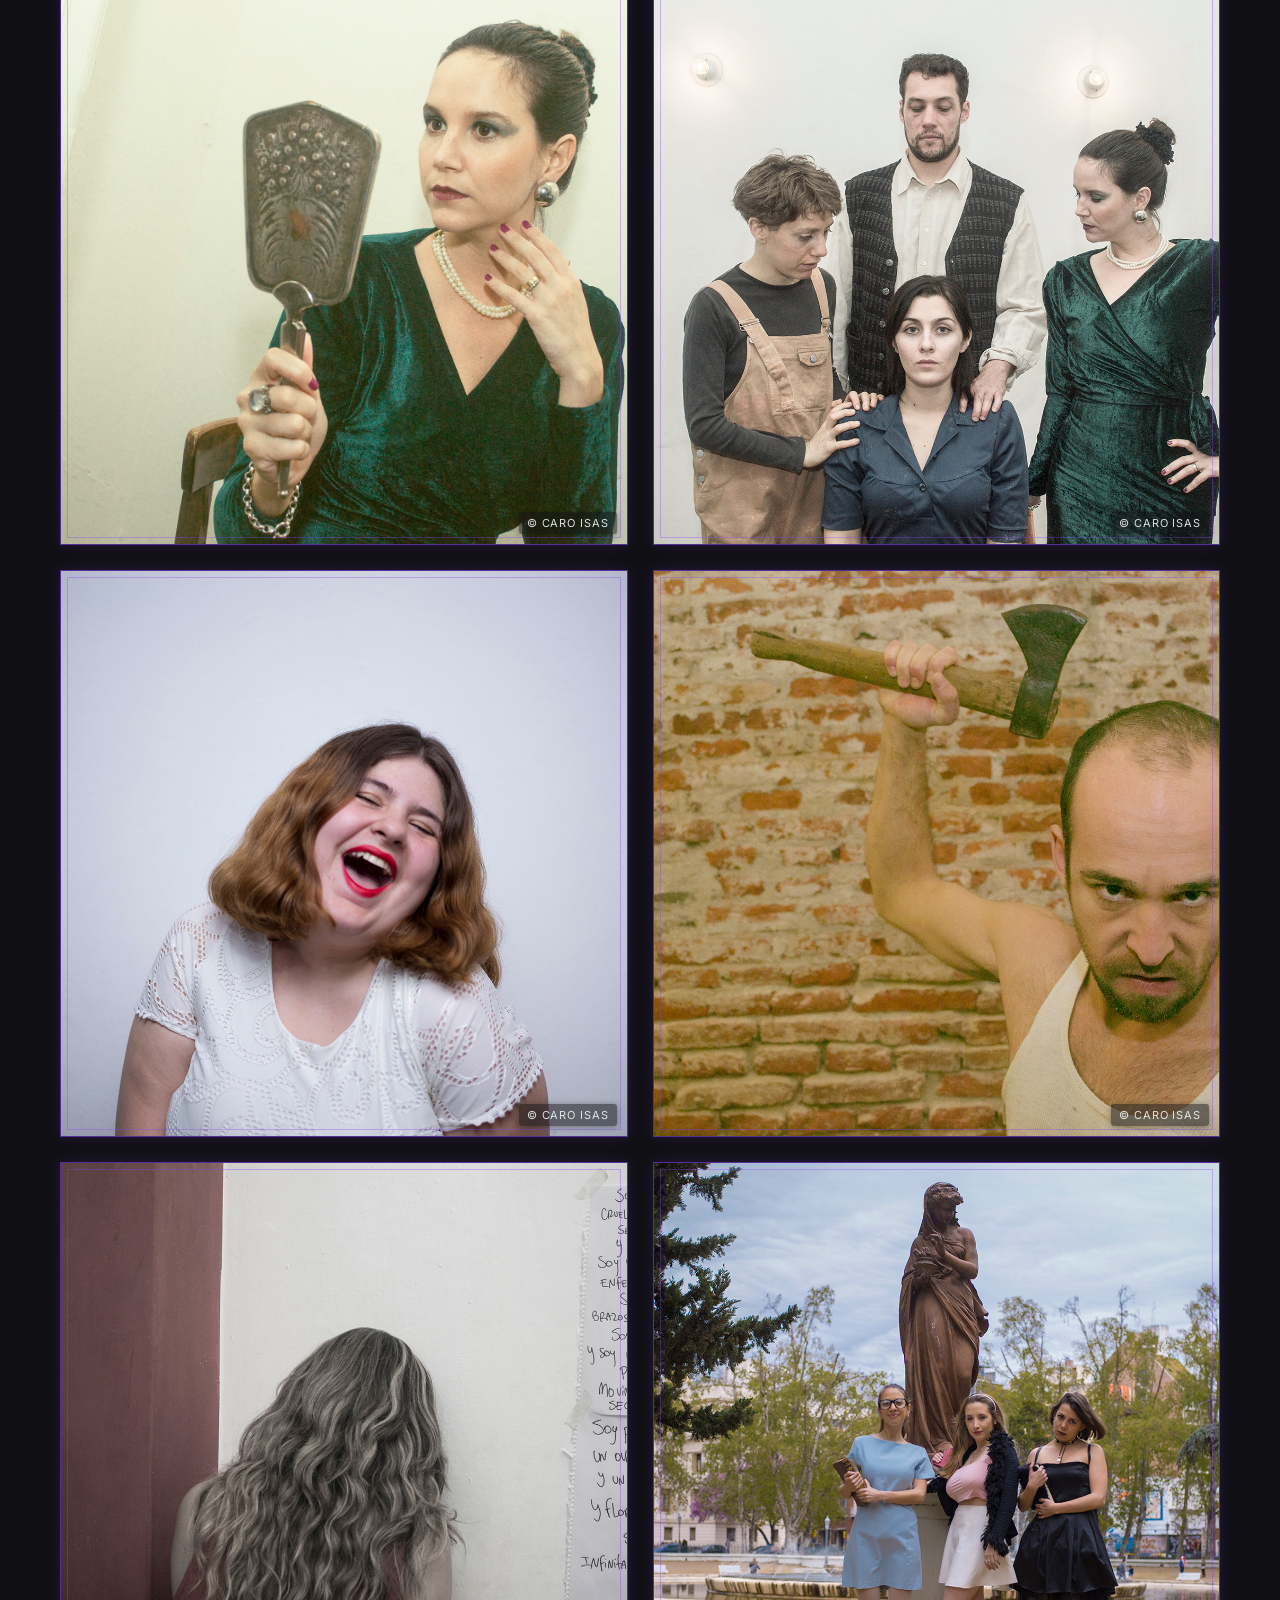
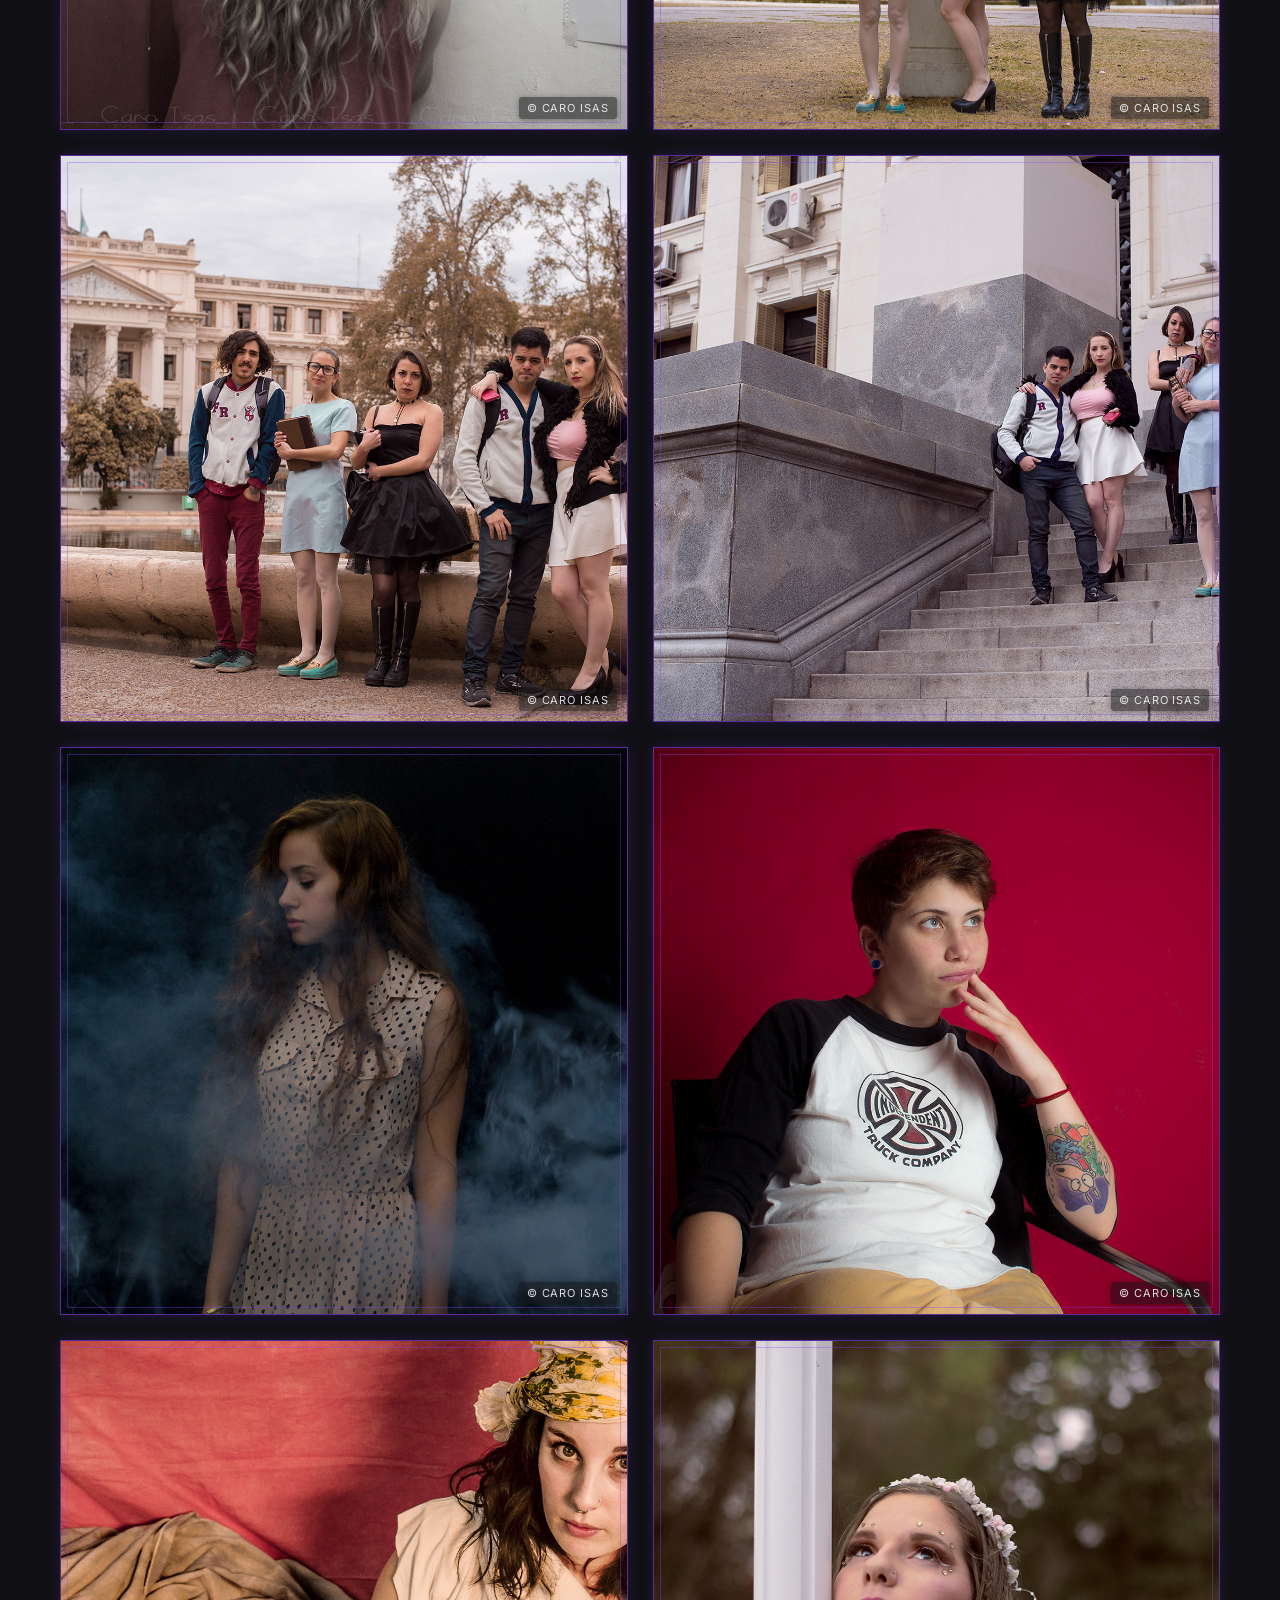
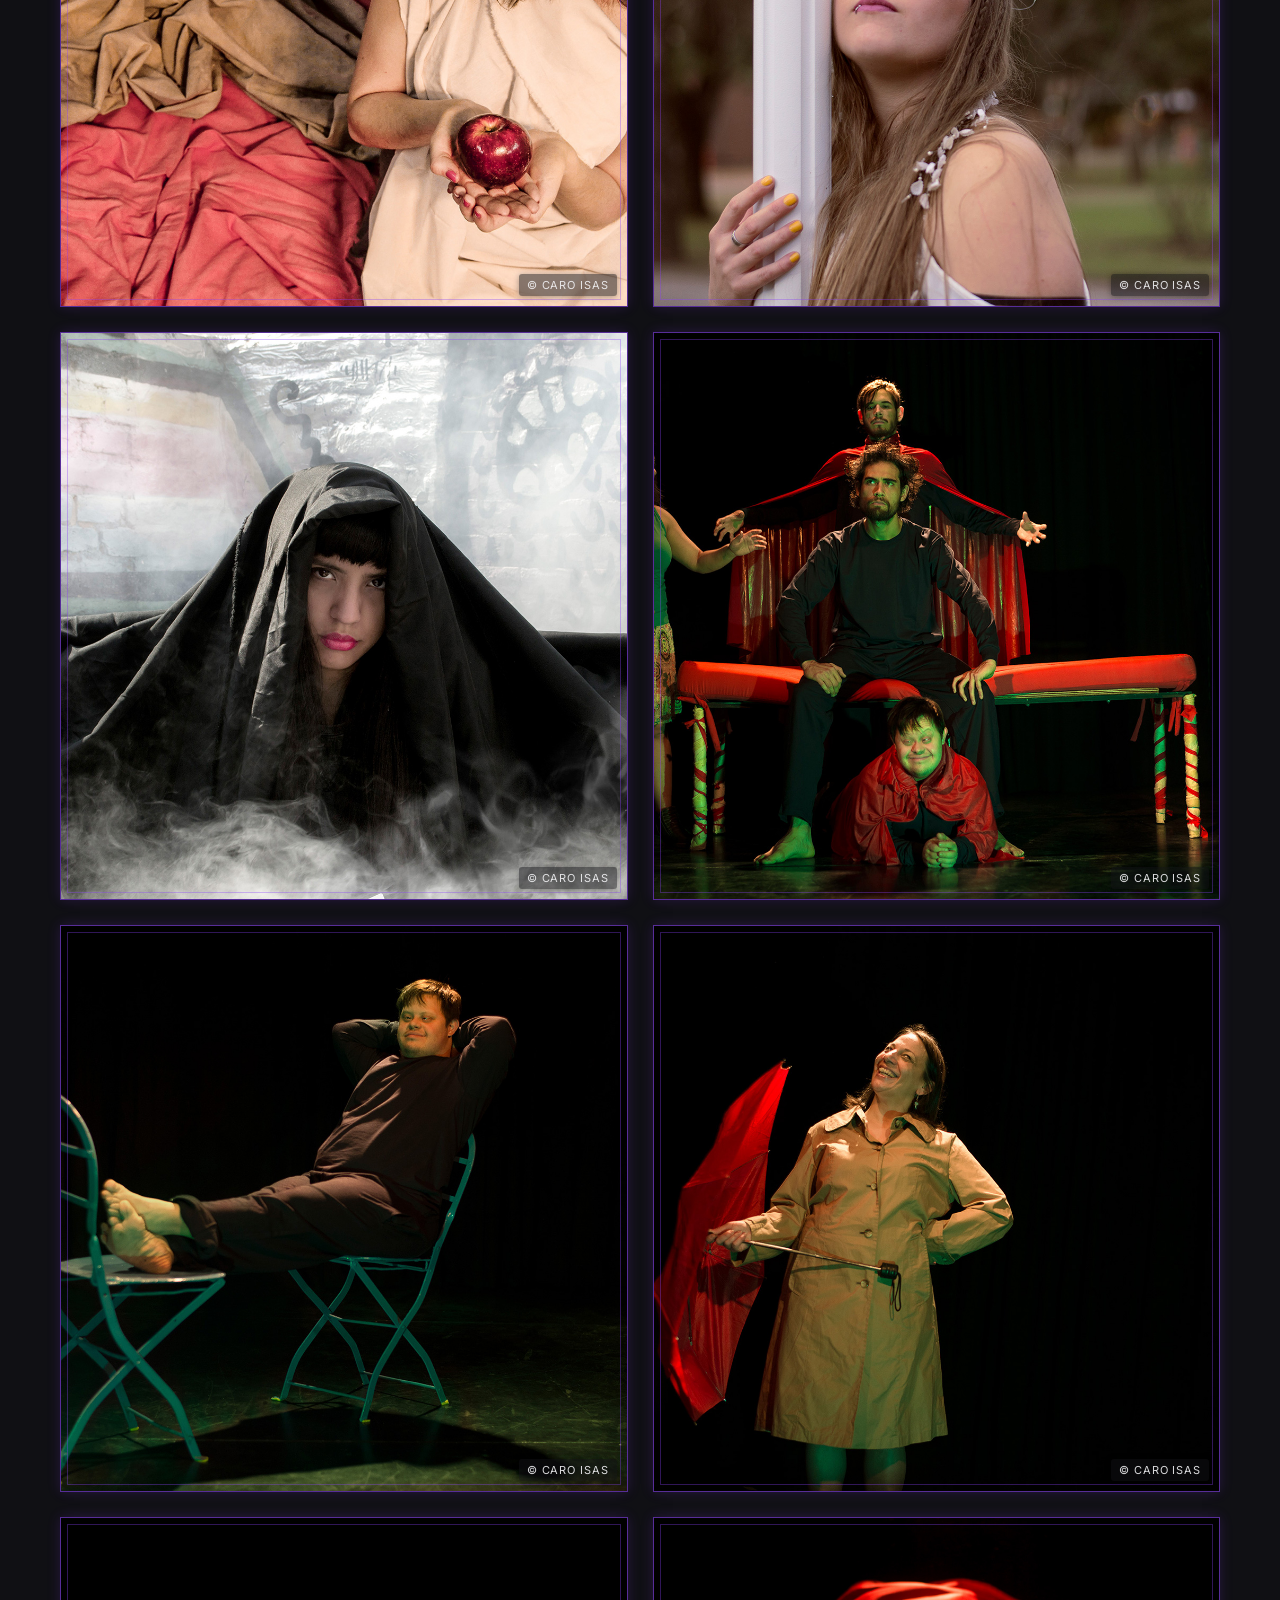
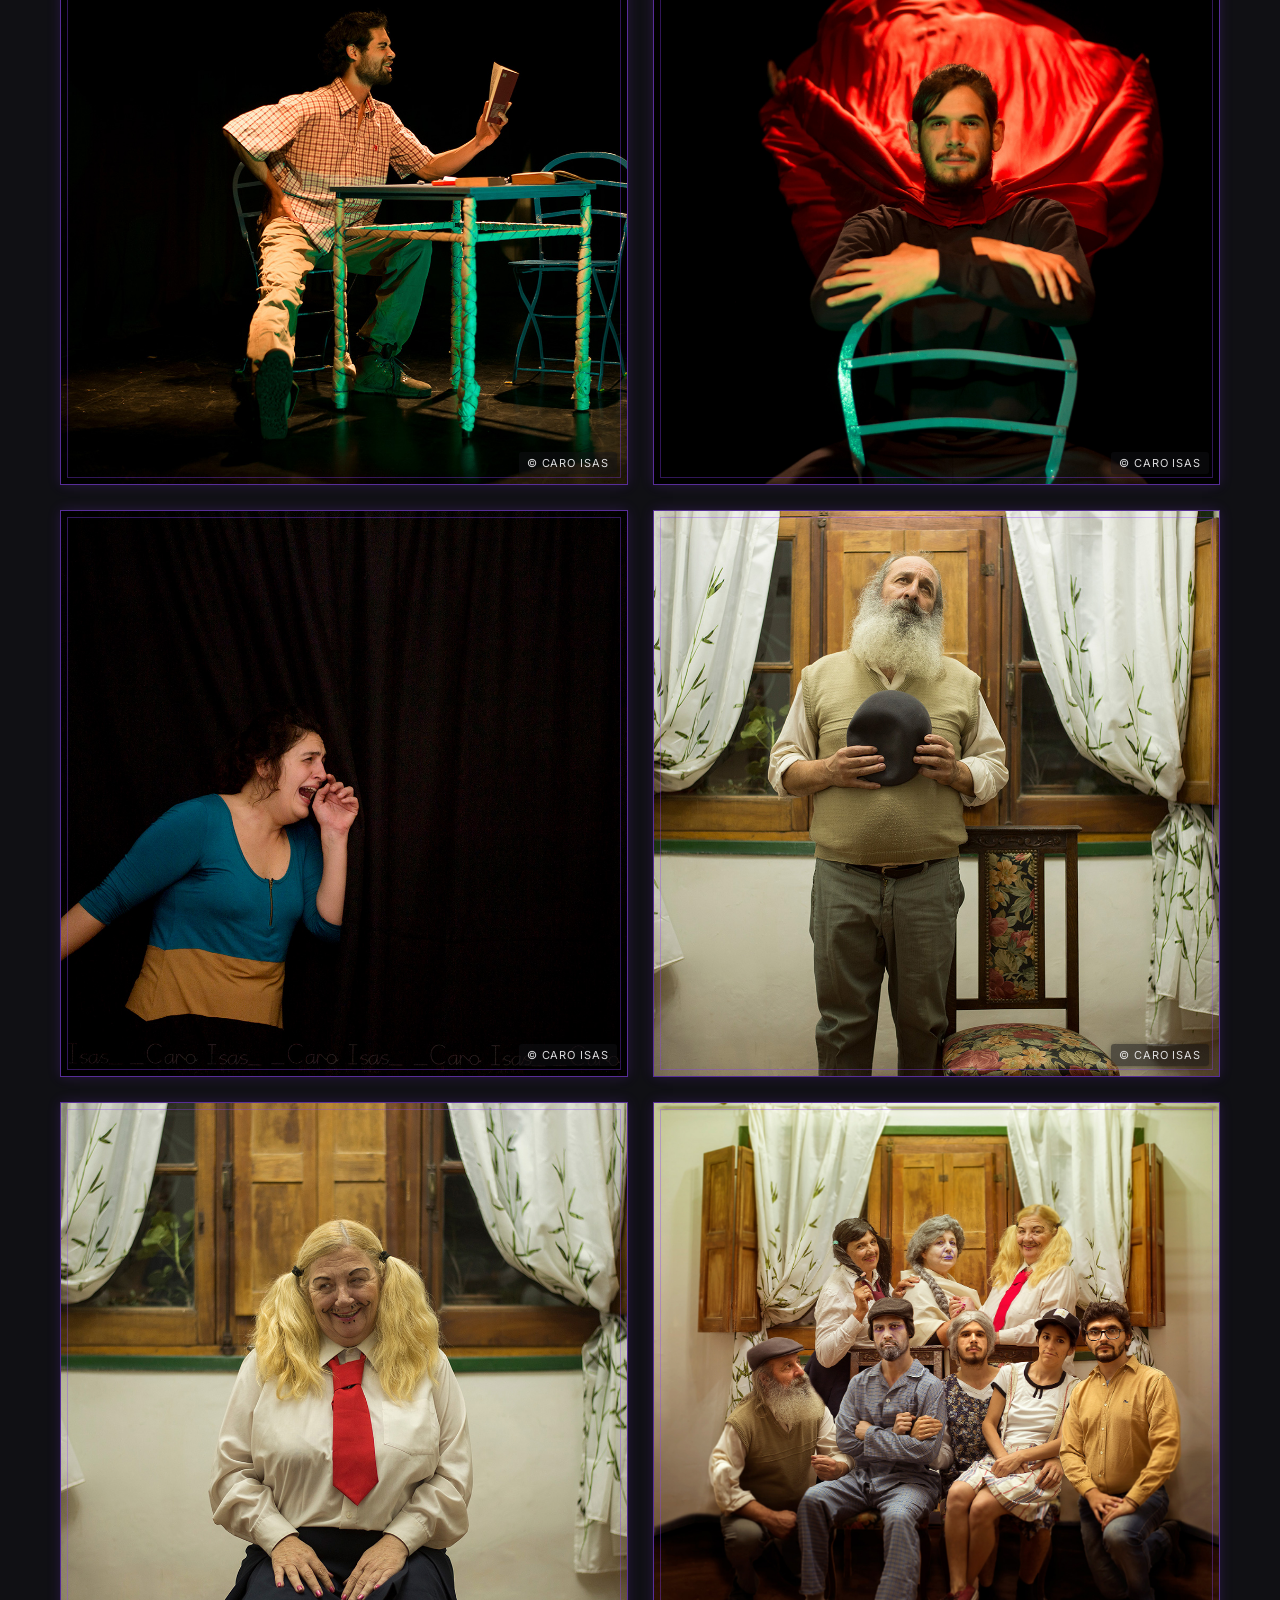
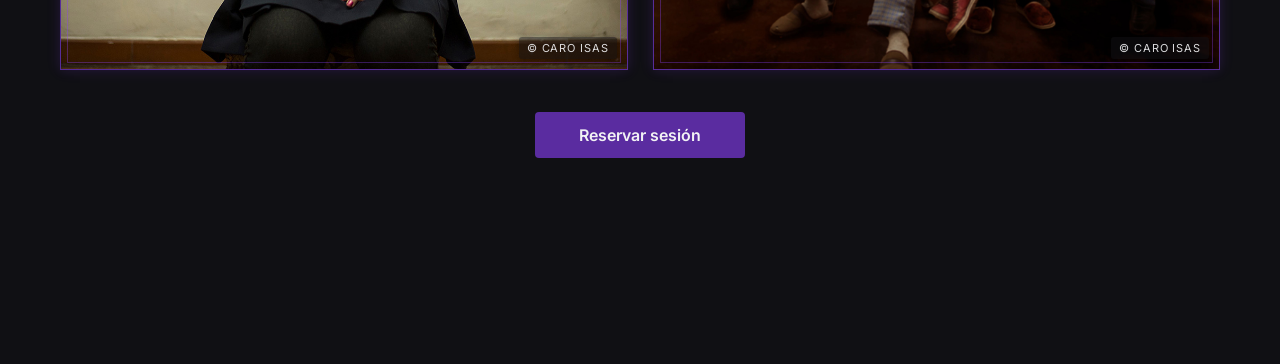
==== commit 7a1d6d2e: "Ajustar Sobre mi y agregar CTA en portfolios" ====
--- a/pages/artes-escenicas-culture.html
+++ b/pages/artes-escenicas-culture.html
@@ -65,6 +65,9 @@
             <div class="gallery-item"><img src="../assets/artes escenicas/26.jpg" alt="Artes Escénicas 25"></div>
             <div class="gallery-item"><img src="../assets/artes escenicas/27.jpg" alt="Artes Escénicas 26"></div>
         </section>
+        <div class="portfolio-cta">
+            <a class="home-hero-cta" href="contacto.html">Reservar sesión</a>
+        </div>
     </main>
 
     <footer class="footer">
--- a/css/styles.css
+++ b/css/styles.css
@@ -1,4 +1,4 @@
-@import url('https://fonts.googleapis.com/css2?family=Inter:wght@400;500;600&family=Montserrat:wght@500;600;700&family=Playfair+Display:wght@600;700&display=swap');
+@import url('https://fonts.googleapis.com/css2?family=Inter:wght@400;500;600&family=Playfair+Display:wght@600;700&display=swap');
 
 :root {
     --bg-main: #101014;
@@ -28,7 +28,7 @@
     min-height: 100vh;
     display: flex;
     flex-direction: column;
-    padding-bottom: max(calc(var(--footer-space) + 24px), 320px);
+    padding-bottom: calc(var(--footer-space) + 24px);
 }
 
 /* HEADER */
@@ -88,16 +88,24 @@
     object-fit: contain;
 }
 
+.nav {
+    width: 100%;
+}
+
 .nav > ul {
     list-style: none;
     display: flex;
-    gap: 30px;
-    justify-content: center;
+    width: 100%;
+    gap: 18px;
+    justify-content: space-between;
     flex-wrap: wrap;
     align-items: center;
 }
 
 .nav li {
+    flex: 1 1 0;
+    display: flex;
+    justify-content: center;
     min-width: 0;
 }
 
@@ -105,13 +113,14 @@
 .nav-dropdown summary {
     text-decoration: none;
     color: var(--text-main);
-    font-family: 'Montserrat', sans-serif;
-    font-size: 16px;
+    font-family: 'Playfair Display', serif;
+    font-size: 18px;
     font-weight: 500;
     transition: color 0.3s ease;
     border-bottom: 2px solid transparent;
-    padding-bottom: 5px;
-    display: block;
+    padding-bottom: 2px;
+    line-height: 1.15;
+    display: inline-block;
     cursor: pointer;
     list-style: none;
 }
@@ -217,9 +226,9 @@
     box-shadow: 0 0 20px rgba(138, 63, 252, 0.2), 0 10px 24px rgba(0, 0, 0, 0.25);
 }
 
-.home-hero-subtitle {
+.home-hero-section > p {
     max-width: 740px;
-    margin: 0 auto 28px;
+    margin: 16px auto 34px;
     font-size: 18px;
     line-height: 1.65;
     color: var(--text-main);
@@ -231,7 +240,7 @@
     padding: 12px 26px;
     background-color: var(--accent);
     color: var(--text-main);
-    font-family: 'Montserrat', sans-serif;
+    font-family: 'Inter', sans-serif;
     font-size: 16px;
     font-weight: 600;
     text-decoration: none;
@@ -315,7 +324,7 @@
     font-weight: 600;
     color: var(--text-main);
     font-size: 14px;
-    font-family: 'Montserrat', sans-serif;
+    font-family: 'Inter', sans-serif;
 }
 
 .form-group input,
@@ -348,7 +357,7 @@
     padding: 12px;
     background-color: var(--accent);
     color: var(--text-main);
-    font-family: 'Montserrat', sans-serif;
+    font-family: 'Inter', sans-serif;
     border: none;
     border-radius: 4px;
     font-size: 16px;
@@ -374,7 +383,7 @@
     border-radius: 8px;
     background: linear-gradient(135deg, rgba(90, 44, 160, 0.28), rgba(24, 24, 32, 0.95));
     color: #f6f1ff;
-    font-family: 'Montserrat', sans-serif;
+    font-family: 'Inter', sans-serif;
     font-size: 13px;
     line-height: 1.35;
 }
@@ -455,14 +464,14 @@
 
 .camera-send-text {
     margin: 0;
-    font-family: 'Montserrat', sans-serif;
+    font-family: 'Inter', sans-serif;
     font-size: 15px;
     color: #f3eefc;
 }
 
 .camera-send-check {
     margin: 10px 0 0;
-    font-family: 'Montserrat', sans-serif;
+    font-family: 'Inter', sans-serif;
     font-size: 13px;
     color: #d2ffd8;
     opacity: 0;
@@ -578,7 +587,7 @@
 
 .footer-copy {
     grid-area: copy;
-    font-family: 'Montserrat', sans-serif;
+    font-family: 'Inter', sans-serif;
     font-size: 12px;
     color: var(--text-main);
     opacity: 0.9;
@@ -624,7 +633,9 @@
 
 .about-image {
     position: relative;
-    height: 100%;
+    align-self: stretch;
+    display: flex;
+    min-height: 0;
     overflow: hidden;
     border-radius: 8px;
     border: 1px solid rgba(138, 63, 252, 0.62);
@@ -652,6 +663,7 @@
 }
 
 .about-image img {
+    flex: 1 1 auto;
     position: relative;
     z-index: 0;
     width: 100%;
@@ -661,6 +673,11 @@
     object-position: center 22%;
 }
 
+.portfolio-cta {
+    margin: 42px auto 10px;
+    text-align: center;
+}
+
 .watermark-protected {
     position: relative;
     -webkit-user-select: none;
@@ -677,7 +694,7 @@
     bottom: 10px;
     z-index: 2;
     padding: 4px 8px;
-    font-family: 'Montserrat', sans-serif;
+    font-family: 'Inter', sans-serif;
     font-size: 11px;
     letter-spacing: 0.08em;
     text-transform: uppercase;
@@ -748,7 +765,7 @@
     color: var(--title);
     margin-bottom: 5px;
     font-weight: 600;
-    font-family: 'Montserrat', sans-serif;
+    font-family: 'Playfair Display', serif;
 }
 
 .footer-spacer {
@@ -838,7 +855,7 @@
     border: 1px solid rgba(138, 63, 252, 0.55);
     background: rgba(16, 16, 20, 0.82);
     color: var(--text-main);
-    font-family: 'Montserrat', sans-serif;
+    font-family: 'Inter', sans-serif;
     cursor: pointer;
     transition: background-color 0.2s ease, transform 0.2s ease;
 }
@@ -901,26 +918,26 @@
     }
 
     .nav > ul {
-        width: min(100%, 760px);
+        width: 100%;
         display: flex;
         flex-wrap: wrap;
-        justify-content: center;
-        column-gap: 16px;
+        justify-content: space-between;
+        column-gap: 14px;
         row-gap: 10px;
         align-items: center;
     }
 
     .nav a,
     .nav-dropdown summary {
-        font-size: 14px;
-        display: block;
+        font-size: 15px;
+        display: inline-block;
         text-align: center;
         white-space: normal;
         text-wrap: balance;
         line-height: 1.2;
-        min-height: 30px;
         max-width: 160px;
         margin: 0 auto;
+        padding-bottom: 2px;
     }
 
     .nav-dropdown details {
@@ -969,7 +986,7 @@
         padding: 30px 20px;
     }
 
-    .home-hero-subtitle {
+    .home-hero-section > p {
         font-size: 16px;
     }
 
@@ -1046,10 +1063,10 @@
     }
 
     .nav > ul {
-        width: min(100%, 430px);
+        width: 100%;
         display: flex;
         flex-wrap: wrap;
-        justify-content: center;
+        justify-content: space-between;
         column-gap: 10px;
         row-gap: 8px;
         align-items: center;
@@ -1057,16 +1074,15 @@
 
     .nav a,
     .nav-dropdown summary {
-        font-size: 13px;
-        display: block;
+        font-size: 14px;
+        display: inline-block;
         text-align: center;
         white-space: normal;
         text-wrap: balance;
         line-height: 1.2;
-        min-height: 30px;
         max-width: 120px;
         margin: 0 auto;
-        padding-bottom: 3px;
+        padding-bottom: 2px;
     }
 
     main {
@@ -1089,7 +1105,7 @@
         padding: 24px 14px;
     }
 
-    .home-hero-subtitle {
+    .home-hero-section > p {
         font-size: 15px;
         margin-bottom: 22px;
     }
@@ -1196,4 +1212,4 @@
     .lightbox-next {
         right: 10px;
     }
-}+}
